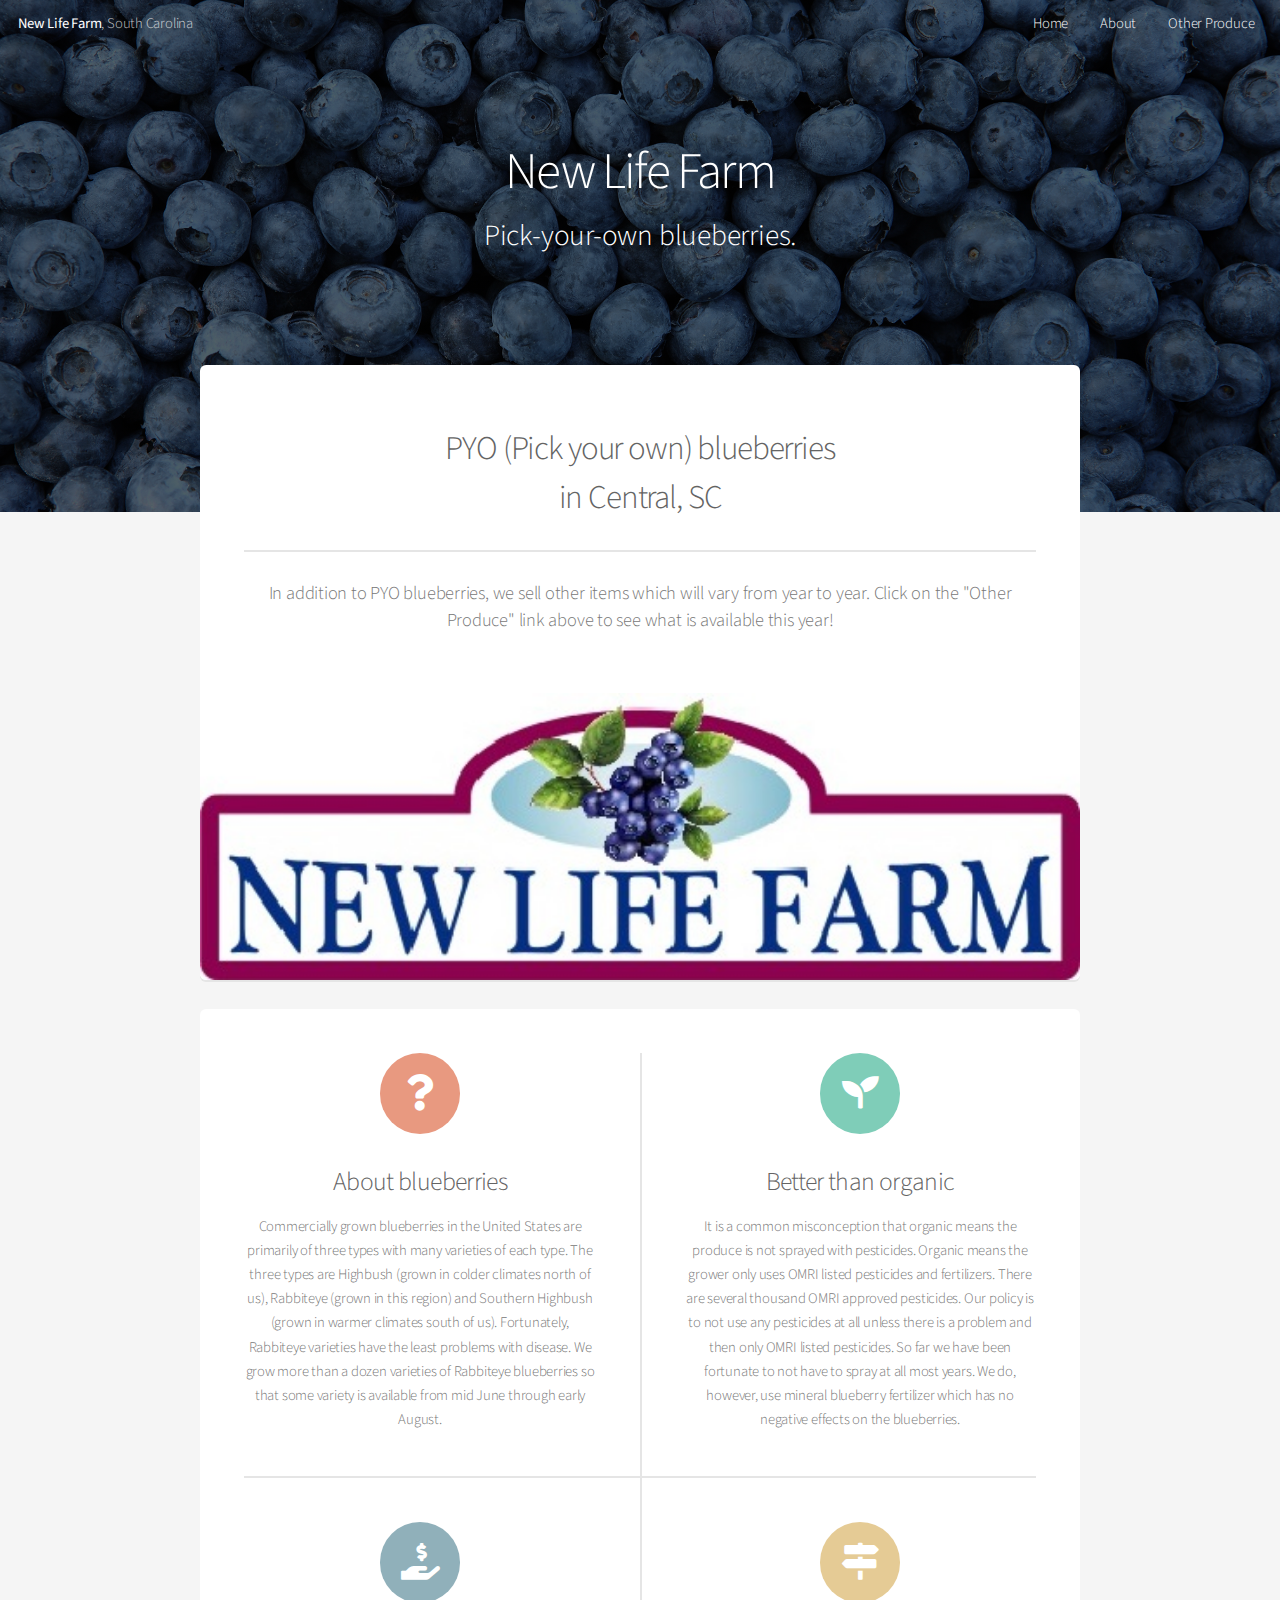
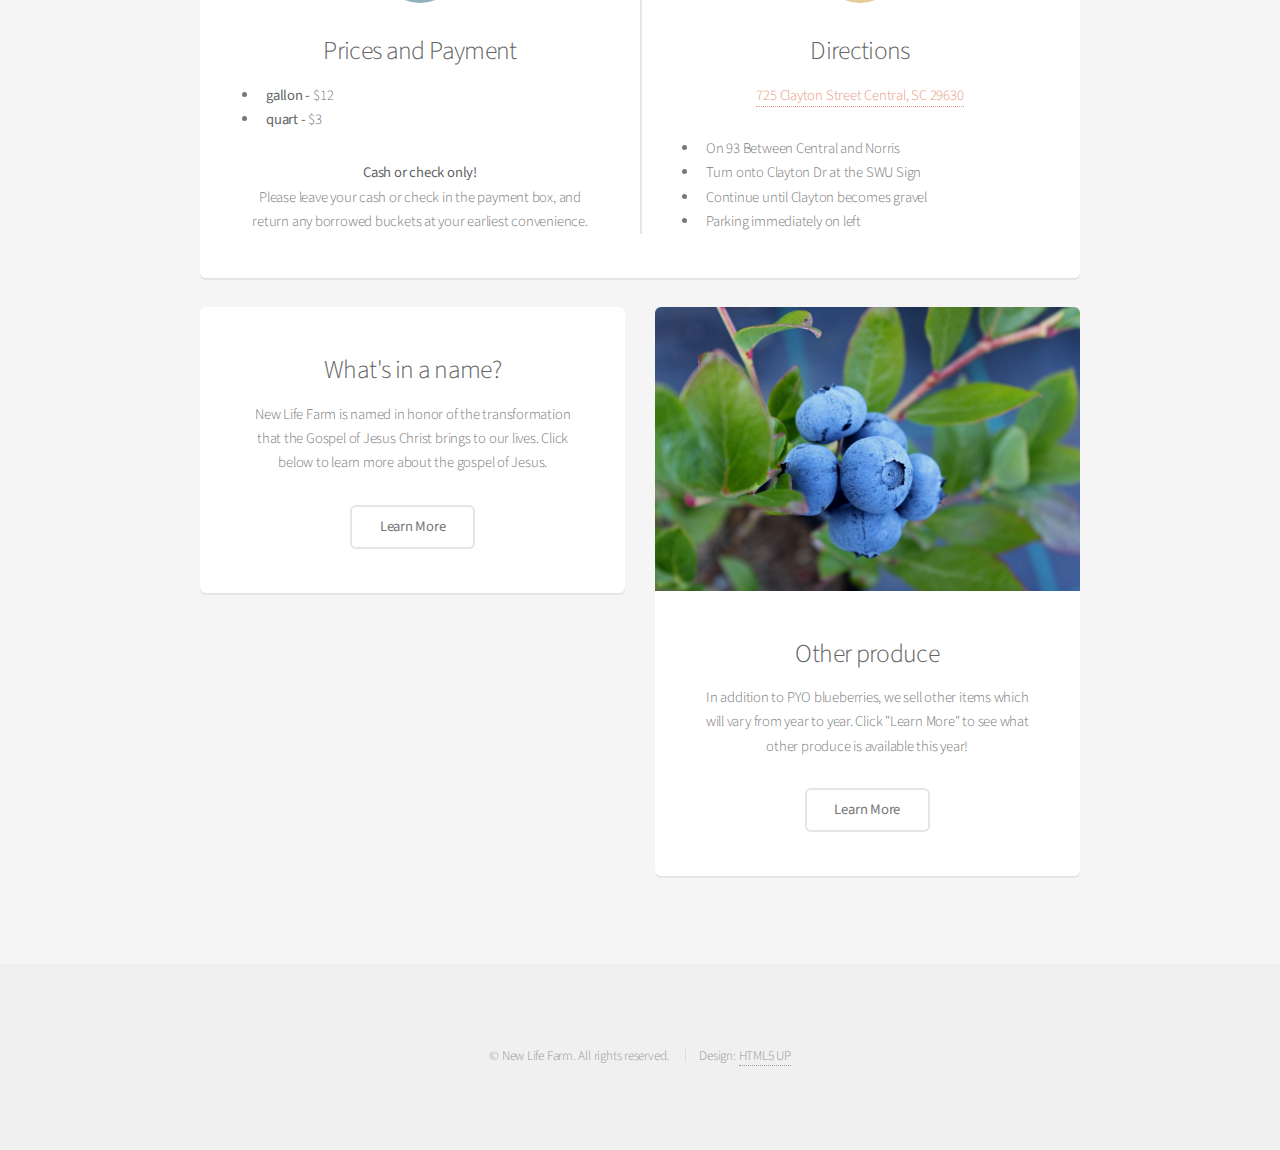
==== index.html @ 0b8b520e "added beta version" ====
<!DOCTYPE HTML>
<html>

<head>
    <title>New Life Farm SC</title>
    <meta charset="utf-8" />
    <meta name="viewport" content="width=device-width, initial-scale=1, user-scalable=no" />
    <link rel="stylesheet" href="assets/css/main.css" />
</head>

<body class="landing is-preload">
    <div id="page-wrapper">

        <!-- Header -->
        <header id="header" class="alt">
            <h1><a href="index.html">New Life Farm</a>, South Carolina</h1>
            <nav id="nav">
                <ul>
                    <li><a href="index.html">Home</a></li>
                    <li><a href="about.html">About</a></li>
                    <li><a href="other.html">Other Produce</a></li>
                </ul>
            </nav>
        </header>

        <!-- Banner -->
        <section id="banner">
            <h2>New Life Farm</h2>
            <p>Pick-your-own blueberries.</p>
        </section>

        <!-- Main -->
        <section id="main" class="container">

            <section class="box special">
                <header class="major">
                    <h2>PYO (Pick your own) blueberries
                        <br />
                        in Central, SC
                    </h2>
                    <p>In addition to PYO blueberries, we sell other items which will vary from year to year. Click on
                        the "Other Produce" link above to see what is available this year!
                    </p>
                </header>
                <span class="image featured"><img src="images/pic01.jpg" alt="" /></span>
            </section>

            <section class="box special features">
                <div class="features-row">
                    <section>
                        <span class="icon solid major fa-question accent2"></span>
                        <h3>About blueberries</h3>Commercially grown blueberries in the United States are primarily of
                        three types with many varieties of each type. The three types are
                        Highbush (grown in colder climates north of us), Rabbiteye (grown in
                        this region) and Southern Highbush (grown in warmer climates south of
                        us). Fortunately, Rabbiteye varieties have the least problems with
                        disease. We grow more than a dozen varieties of Rabbiteye blueberries
                        so that some variety is available from mid June through early August.</p>
                    </section>
                    <section>
                        <span class="icon solid major fa-seedling accent3"></span>
                        <h3>Better than organic</h3>
                        <p>It is a common misconception that organic means the produce is not sprayed with
                            pesticides. Organic means the grower only uses OMRI listed
                            pesticides and fertilizers. There are several thousand OMRI approved
                            pesticides. Our policy is to not use any pesticides at all unless
                            there is a problem and then only OMRI listed pesticides. So far we
                            have been fortunate to not have to spray at all most years. We do,
                            however, use mineral blueberry fertilizer which has no negative
                            effects on the blueberries.</p>
                    </section>
                </div>
                <div class="features-row">
                    <section>
                        <span class="icon solid major fa-hand-holding-usd accent4"></span>
                        <h3>Prices and Payment</h3>
                        <ul>
                            <li><strong> gallon - </strong> $12</li>
                            <li><strong>quart - </strong>$3</li>
                        </ul>
                        <p><strong>Cash or check only!</strong><br>Please leave your cash or check in the payment box,
                            and return any
                            borrowed buckets at your
                            earliest convenience.</p>
                    </section>
                    <section>
                        <span class="icon solid major fa-map-signs accent5"></span>
                        <h3>Directions</h3>
                        <p><a target="_blank"
                                href="https://www.google.com/maps/place/725+Clayton+St,+Central,+SC+29630/@34.7215102,-82.7650312,17z/data=!3m1!4b1!4m5!3m4!1s0x88585c91230744eb:0x45bf2dedd377a80!8m2!3d34.7215058!4d-82.7628372">725
                                Clayton Street Central, SC 29630</a></p>
                        <ul>
                            <li>On 93 Between Central and Norris</li>
                            <li>Turn onto Clayton Dr at the SWU Sign</li>
                            <li>Continue until Clayton becomes gravel</li>
                            <li>Parking immediately on left</li>
                        </ul>
                    </section>
                </div>
            </section>

            <div class="row">
                <div class="col-6 col-12-narrower">

                    <section class="box special">
                        <span class="image featured"><img src="images/pic02.jpg" alt="" /></span>
                        <h3>What's in a name?</h3>
                        <p>New Life Farm is named in honor of the transformation that the
                            Gospel of Jesus Christ brings to our lives. Click below to learn more about the gospel of
                            Jesus.</p>
                        <ul class="actions special">
                            <li><a href="about.html" class="button alt">Learn More</a></li>
                        </ul>
                    </section>

                </div>
                <div class="col-6 col-12-narrower">

                    <section class="box special">
                        <span class="image featured"><img src="images/pic03.jpg" alt="" /></span>
                        <h3>Other produce</h3>
                        <p>In addition to PYO blueberries, we sell other
                            items which will vary from year to year. Click "Learn More"
                            to see what other produce is available this year!</p>
                        <ul class="actions special">
                            <li><a href="other.html" class="button alt">Learn More</a></li>
                        </ul>
                    </section>

                </div>
            </div>

        </section>

        <!-- Footer -->
        <footer id="footer">
            <ul class="copyright">
                <li>&copy; New Life Farm. All rights reserved.</li>
                <li>Design: <a href="http://html5up.net">HTML5 UP</a></li>
            </ul>
        </footer>

    </div>

    <!-- Scripts -->
    <script src="assets/js/jquery.min.js"></script>
    <script src="assets/js/jquery.dropotron.min.js"></script>
    <script src="assets/js/jquery.scrollex.min.js"></script>
    <script src="assets/js/browser.min.js"></script>
    <script src="assets/js/breakpoints.min.js"></script>
    <script src="assets/js/util.js"></script>
    <script src="assets/js/main.js"></script>

</body>

</html>
---- assets/css/main.css ----
@import url("fontawesome-all.min.css");
@import url("https://fonts.googleapis.com/css?family=Source+Sans+Pro:300,400,300italic,400italic");

/*
	Alpha by HTML5 UP
	html5up.net | @ajlkn
	Free for personal and commercial use under the CCA 3.0 license (html5up.net/license)
*/

/* Reset */

/* Based on meyerweb.com/eric/tools/css/reset (v2.0 | 20110126 | License: public domain) */

	html, body, div, span, applet, object,
	iframe, h1, h2, h3, h4, h5, h6, p, blockquote,
	pre, a, abbr, acronym, address, big, cite,
	code, del, dfn, em, img, ins, kbd, q, s, samp,
	small, strike, strong, sub, sup, tt, var, b,
	u, i, center, dl, dt, dd, ol, ul, li, fieldset,
	form, label, legend, table, caption, tbody,
	tfoot, thead, tr, th, td, article, aside,
	canvas, details, embed, figure, figcaption,
	footer, header, hgroup, menu, nav, output, ruby,
	section, summary, time, mark, audio, video {
		margin: 0;
		padding: 0;
		border: 0;
		font-size: 100%;
		font: inherit;
		vertical-align: baseline;
	}

	article, aside, details, figcaption, figure,
	footer, header, hgroup, menu, nav, section {
		display: block;
	}

	body {
		line-height: 1;
	}

	ol, ul {
		list-style: none;
	}

	blockquote, q {
		quotes: none;
	}

		blockquote:before, blockquote:after, q:before, q:after {
			content: '';
			content: none;
		}

	table {
		border-collapse: collapse;
		border-spacing: 0;
	}

	body {
		-webkit-text-size-adjust: none;
	}

	mark {
		background-color: transparent;
		color: inherit;
	}

	input::-moz-focus-inner {
		border: 0;
		padding: 0;
	}

	input, select, textarea {
		-moz-appearance: none;
		-webkit-appearance: none;
		-ms-appearance: none;
		appearance: none;
	}

/* Basic */

	@-ms-viewport {
		width: device-width;
	}

	body {
		-ms-overflow-style: scrollbar;
	}

	@media screen and (max-width: 480px) {

		html, body {
			min-width: 320px;
		}

	}

	html {
		box-sizing: border-box;
	}

	*, *:before, *:after {
		box-sizing: inherit;
	}

	body {
		background: #f5f5f5;
	}

	body, input, select, textarea {
		color: #777;
		font-family: "Source Sans Pro", sans-serif;
		font-size: 16pt;
		font-weight: 300;
		line-height: 1.65em;
		letter-spacing: -0.015em;
	}

	a {
		-moz-transition: color 0.2s ease-in-out, border-bottom-color 0.2s ease-in-out;
		-webkit-transition: color 0.2s ease-in-out, border-bottom-color 0.2s ease-in-out;
		-ms-transition: color 0.2s ease-in-out, border-bottom-color 0.2s ease-in-out;
		transition: color 0.2s ease-in-out, border-bottom-color 0.2s ease-in-out;
		border-bottom: dotted 1px;
		color: #e89980;
		text-decoration: none;
	}

		a:hover {
			border-bottom-color: transparent;
		}

	strong, b {
		color: #646464;
		font-weight: 400;
	}

	em, i {
		font-style: italic;
	}

	p {
		margin: 0 0 2em 0;
	}

	h1, h2, h3, h4, h5, h6 {
		color: #646464;
		font-weight: 300;
		line-height: 1em;
		margin: 0 0 0.5em 0;
	}

		h1 a, h2 a, h3 a, h4 a, h5 a, h6 a {
			color: inherit;
			text-decoration: none;
		}

	h2 {
		font-size: 2.25em;
		line-height: 1.5em;
		letter-spacing: -0.035em;
	}

	h3 {
		font-size: 1.75em;
		line-height: 1.5em;
		letter-spacing: -0.025em;
	}

	h4 {
		font-size: 1.1em;
		line-height: 1.5em;
		letter-spacing: 0;
	}

	h5 {
		font-size: 0.9em;
		line-height: 1.5em;
		letter-spacing: 0;
	}

	h6 {
		font-size: 0.7em;
		line-height: 1.5em;
		letter-spacing: 0;
	}

	sub {
		font-size: 0.8em;
		position: relative;
		top: 0.5em;
	}

	sup {
		font-size: 0.8em;
		position: relative;
		top: -0.5em;
	}

	hr {
		border: 0;
		border-bottom: solid 2px #e5e5e5;
		margin: 2em 0;
	}

		hr.major {
			margin: 3em 0;
		}

	blockquote {
		border-left: solid 4px #e5e5e5;
		font-style: italic;
		margin: 0 0 2em 0;
		padding: 0.5em 0 0.5em 2em;
	}

	pre {
		-webkit-overflow-scrolling: touch;
		background: #f8f8f8;
		border-radius: 6px;
		border: solid 1px #e5e5e5;
		font-family: monospace;
		font-size: 0.9em;
		line-height: 1.75em;
		margin: 0 0 2em 0;
		overflow-x: auto;
		padding: 1em 1.5em;
	}

	code {
		background: #f8f8f8;
		border-radius: 6px;
		border: solid 1px #e5e5e5;
		font-family: monospace;
		font-size: 0.9em;
		margin: 0 0.25em;
		padding: 0.25em 0.65em;
	}

	.align-left {
		text-align: left;
	}

	.align-center {
		text-align: center;
	}

	.align-right {
		text-align: right;
	}

/* Row */

	.row {
		display: flex;
		flex-wrap: wrap;
		box-sizing: border-box;
		align-items: stretch;
	}

		.row > * {
			box-sizing: border-box;
		}

		.row.gtr-uniform > * > :last-child {
			margin-bottom: 0;
		}

		.row.aln-left {
			justify-content: flex-start;
		}

		.row.aln-center {
			justify-content: center;
		}

		.row.aln-right {
			justify-content: flex-end;
		}

		.row.aln-top {
			align-items: flex-start;
		}

		.row.aln-middle {
			align-items: center;
		}

		.row.aln-bottom {
			align-items: flex-end;
		}

		.row > .imp {
			order: -1;
		}

		.row > .col-1 {
			width: 8.33333%;
		}

		.row > .off-1 {
			margin-left: 8.33333%;
		}

		.row > .col-2 {
			width: 16.66667%;
		}

		.row > .off-2 {
			margin-left: 16.66667%;
		}

		.row > .col-3 {
			width: 25%;
		}

		.row > .off-3 {
			margin-left: 25%;
		}

		.row > .col-4 {
			width: 33.33333%;
		}

		.row > .off-4 {
			margin-left: 33.33333%;
		}

		.row > .col-5 {
			width: 41.66667%;
		}

		.row > .off-5 {
			margin-left: 41.66667%;
		}

		.row > .col-6 {
			width: 50%;
		}

		.row > .off-6 {
			margin-left: 50%;
		}

		.row > .col-7 {
			width: 58.33333%;
		}

		.row > .off-7 {
			margin-left: 58.33333%;
		}

		.row > .col-8 {
			width: 66.66667%;
		}

		.row > .off-8 {
			margin-left: 66.66667%;
		}

		.row > .col-9 {
			width: 75%;
		}

		.row > .off-9 {
			margin-left: 75%;
		}

		.row > .col-10 {
			width: 83.33333%;
		}

		.row > .off-10 {
			margin-left: 83.33333%;
		}

		.row > .col-11 {
			width: 91.66667%;
		}

		.row > .off-11 {
			margin-left: 91.66667%;
		}

		.row > .col-12 {
			width: 100%;
		}

		.row > .off-12 {
			margin-left: 100%;
		}

		.row.gtr-0 {
			margin-top: 0;
			margin-left: 0em;
		}

			.row.gtr-0 > * {
				padding: 0 0 0 0em;
			}

			.row.gtr-0.gtr-uniform {
				margin-top: 0em;
			}

				.row.gtr-0.gtr-uniform > * {
					padding-top: 0em;
				}

		.row.gtr-25 {
			margin-top: 0;
			margin-left: -0.5em;
		}

			.row.gtr-25 > * {
				padding: 0 0 0 0.5em;
			}

			.row.gtr-25.gtr-uniform {
				margin-top: -0.5em;
			}

				.row.gtr-25.gtr-uniform > * {
					padding-top: 0.5em;
				}

		.row.gtr-50 {
			margin-top: 0;
			margin-left: -1em;
		}

			.row.gtr-50 > * {
				padding: 0 0 0 1em;
			}

			.row.gtr-50.gtr-uniform {
				margin-top: -1em;
			}

				.row.gtr-50.gtr-uniform > * {
					padding-top: 1em;
				}

		.row {
			margin-top: 0;
			margin-left: -2em;
		}

			.row > * {
				padding: 0 0 0 2em;
			}

			.row.gtr-uniform {
				margin-top: -2em;
			}

				.row.gtr-uniform > * {
					padding-top: 2em;
				}

		.row.gtr-150 {
			margin-top: 0;
			margin-left: -3em;
		}

			.row.gtr-150 > * {
				padding: 0 0 0 3em;
			}

			.row.gtr-150.gtr-uniform {
				margin-top: -3em;
			}

				.row.gtr-150.gtr-uniform > * {
					padding-top: 3em;
				}

		.row.gtr-200 {
			margin-top: 0;
			margin-left: -4em;
		}

			.row.gtr-200 > * {
				padding: 0 0 0 4em;
			}

			.row.gtr-200.gtr-uniform {
				margin-top: -4em;
			}

				.row.gtr-200.gtr-uniform > * {
					padding-top: 4em;
				}

		@media screen and (max-width: 1680px) {

			.row {
				display: flex;
				flex-wrap: wrap;
				box-sizing: border-box;
				align-items: stretch;
			}

				.row > * {
					box-sizing: border-box;
				}

				.row.gtr-uniform > * > :last-child {
					margin-bottom: 0;
				}

				.row.aln-left {
					justify-content: flex-start;
				}

				.row.aln-center {
					justify-content: center;
				}

				.row.aln-right {
					justify-content: flex-end;
				}

				.row.aln-top {
					align-items: flex-start;
				}

				.row.aln-middle {
					align-items: center;
				}

				.row.aln-bottom {
					align-items: flex-end;
				}

				.row > .imp-wide {
					order: -1;
				}

				.row > .col-1-wide {
					width: 8.33333%;
				}

				.row > .off-1-wide {
					margin-left: 8.33333%;
				}

				.row > .col-2-wide {
					width: 16.66667%;
				}

				.row > .off-2-wide {
					margin-left: 16.66667%;
				}

				.row > .col-3-wide {
					width: 25%;
				}

				.row > .off-3-wide {
					margin-left: 25%;
				}

				.row > .col-4-wide {
					width: 33.33333%;
				}

				.row > .off-4-wide {
					margin-left: 33.33333%;
				}

				.row > .col-5-wide {
					width: 41.66667%;
				}

				.row > .off-5-wide {
					margin-left: 41.66667%;
				}

				.row > .col-6-wide {
					width: 50%;
				}

				.row > .off-6-wide {
					margin-left: 50%;
				}

				.row > .col-7-wide {
					width: 58.33333%;
				}

				.row > .off-7-wide {
					margin-left: 58.33333%;
				}

				.row > .col-8-wide {
					width: 66.66667%;
				}

				.row > .off-8-wide {
					margin-left: 66.66667%;
				}

				.row > .col-9-wide {
					width: 75%;
				}

				.row > .off-9-wide {
					margin-left: 75%;
				}

				.row > .col-10-wide {
					width: 83.33333%;
				}

				.row > .off-10-wide {
					margin-left: 83.33333%;
				}

				.row > .col-11-wide {
					width: 91.66667%;
				}

				.row > .off-11-wide {
					margin-left: 91.66667%;
				}

				.row > .col-12-wide {
					width: 100%;
				}

				.row > .off-12-wide {
					margin-left: 100%;
				}

				.row.gtr-0 {
					margin-top: 0;
					margin-left: 0em;
				}

					.row.gtr-0 > * {
						padding: 0 0 0 0em;
					}

					.row.gtr-0.gtr-uniform {
						margin-top: 0em;
					}

						.row.gtr-0.gtr-uniform > * {
							padding-top: 0em;
						}

				.row.gtr-25 {
					margin-top: 0;
					margin-left: -0.5em;
				}

					.row.gtr-25 > * {
						padding: 0 0 0 0.5em;
					}

					.row.gtr-25.gtr-uniform {
						margin-top: -0.5em;
					}

						.row.gtr-25.gtr-uniform > * {
							padding-top: 0.5em;
						}

				.row.gtr-50 {
					margin-top: 0;
					margin-left: -1em;
				}

					.row.gtr-50 > * {
						padding: 0 0 0 1em;
					}

					.row.gtr-50.gtr-uniform {
						margin-top: -1em;
					}

						.row.gtr-50.gtr-uniform > * {
							padding-top: 1em;
						}

				.row {
					margin-top: 0;
					margin-left: -2em;
				}

					.row > * {
						padding: 0 0 0 2em;
					}

					.row.gtr-uniform {
						margin-top: -2em;
					}

						.row.gtr-uniform > * {
							padding-top: 2em;
						}

				.row.gtr-150 {
					margin-top: 0;
					margin-left: -3em;
				}

					.row.gtr-150 > * {
						padding: 0 0 0 3em;
					}

					.row.gtr-150.gtr-uniform {
						margin-top: -3em;
					}

						.row.gtr-150.gtr-uniform > * {
							padding-top: 3em;
						}

				.row.gtr-200 {
					margin-top: 0;
					margin-left: -4em;
				}

					.row.gtr-200 > * {
						padding: 0 0 0 4em;
					}

					.row.gtr-200.gtr-uniform {
						margin-top: -4em;
					}

						.row.gtr-200.gtr-uniform > * {
							padding-top: 4em;
						}

		}

		@media screen and (max-width: 1280px) {

			.row {
				display: flex;
				flex-wrap: wrap;
				box-sizing: border-box;
				align-items: stretch;
			}

				.row > * {
					box-sizing: border-box;
				}

				.row.gtr-uniform > * > :last-child {
					margin-bottom: 0;
				}

				.row.aln-left {
					justify-content: flex-start;
				}

				.row.aln-center {
					justify-content: center;
				}

				.row.aln-right {
					justify-content: flex-end;
				}

				.row.aln-top {
					align-items: flex-start;
				}

				.row.aln-middle {
					align-items: center;
				}

				.row.aln-bottom {
					align-items: flex-end;
				}

				.row > .imp-normal {
					order: -1;
				}

				.row > .col-1-normal {
					width: 8.33333%;
				}

				.row > .off-1-normal {
					margin-left: 8.33333%;
				}

				.row > .col-2-normal {
					width: 16.66667%;
				}

				.row > .off-2-normal {
					margin-left: 16.66667%;
				}

				.row > .col-3-normal {
					width: 25%;
				}

				.row > .off-3-normal {
					margin-left: 25%;
				}

				.row > .col-4-normal {
					width: 33.33333%;
				}

				.row > .off-4-normal {
					margin-left: 33.33333%;
				}

				.row > .col-5-normal {
					width: 41.66667%;
				}

				.row > .off-5-normal {
					margin-left: 41.66667%;
				}

				.row > .col-6-normal {
					width: 50%;
				}

				.row > .off-6-normal {
					margin-left: 50%;
				}

				.row > .col-7-normal {
					width: 58.33333%;
				}

				.row > .off-7-normal {
					margin-left: 58.33333%;
				}

				.row > .col-8-normal {
					width: 66.66667%;
				}

				.row > .off-8-normal {
					margin-left: 66.66667%;
				}

				.row > .col-9-normal {
					width: 75%;
				}

				.row > .off-9-normal {
					margin-left: 75%;
				}

				.row > .col-10-normal {
					width: 83.33333%;
				}

				.row > .off-10-normal {
					margin-left: 83.33333%;
				}

				.row > .col-11-normal {
					width: 91.66667%;
				}

				.row > .off-11-normal {
					margin-left: 91.66667%;
				}

				.row > .col-12-normal {
					width: 100%;
				}

				.row > .off-12-normal {
					margin-left: 100%;
				}

				.row.gtr-0 {
					margin-top: 0;
					margin-left: 0em;
				}

					.row.gtr-0 > * {
						padding: 0 0 0 0em;
					}

					.row.gtr-0.gtr-uniform {
						margin-top: 0em;
					}

						.row.gtr-0.gtr-uniform > * {
							padding-top: 0em;
						}

				.row.gtr-25 {
					margin-top: 0;
					margin-left: -0.5em;
				}

					.row.gtr-25 > * {
						padding: 0 0 0 0.5em;
					}

					.row.gtr-25.gtr-uniform {
						margin-top: -0.5em;
					}

						.row.gtr-25.gtr-uniform > * {
							padding-top: 0.5em;
						}

				.row.gtr-50 {
					margin-top: 0;
					margin-left: -1em;
				}

					.row.gtr-50 > * {
						padding: 0 0 0 1em;
					}

					.row.gtr-50.gtr-uniform {
						margin-top: -1em;
					}

						.row.gtr-50.gtr-uniform > * {
							padding-top: 1em;
						}

				.row {
					margin-top: 0;
					margin-left: -2em;
				}

					.row > * {
						padding: 0 0 0 2em;
					}

					.row.gtr-uniform {
						margin-top: -2em;
					}

						.row.gtr-uniform > * {
							padding-top: 2em;
						}

				.row.gtr-150 {
					margin-top: 0;
					margin-left: -3em;
				}

					.row.gtr-150 > * {
						padding: 0 0 0 3em;
					}

					.row.gtr-150.gtr-uniform {
						margin-top: -3em;
					}

						.row.gtr-150.gtr-uniform > * {
							padding-top: 3em;
						}

				.row.gtr-200 {
					margin-top: 0;
					margin-left: -4em;
				}

					.row.gtr-200 > * {
						padding: 0 0 0 4em;
					}

					.row.gtr-200.gtr-uniform {
						margin-top: -4em;
					}

						.row.gtr-200.gtr-uniform > * {
							padding-top: 4em;
						}

		}

		@media screen and (max-width: 980px) {

			.row {
				display: flex;
				flex-wrap: wrap;
				box-sizing: border-box;
				align-items: stretch;
			}

				.row > * {
					box-sizing: border-box;
				}

				.row.gtr-uniform > * > :last-child {
					margin-bottom: 0;
				}

				.row.aln-left {
					justify-content: flex-start;
				}

				.row.aln-center {
					justify-content: center;
				}

				.row.aln-right {
					justify-content: flex-end;
				}

				.row.aln-top {
					align-items: flex-start;
				}

				.row.aln-middle {
					align-items: center;
				}

				.row.aln-bottom {
					align-items: flex-end;
				}

				.row > .imp-narrow {
					order: -1;
				}

				.row > .col-1-narrow {
					width: 8.33333%;
				}

				.row > .off-1-narrow {
					margin-left: 8.33333%;
				}

				.row > .col-2-narrow {
					width: 16.66667%;
				}

				.row > .off-2-narrow {
					margin-left: 16.66667%;
				}

				.row > .col-3-narrow {
					width: 25%;
				}

				.row > .off-3-narrow {
					margin-left: 25%;
				}

				.row > .col-4-narrow {
					width: 33.33333%;
				}

				.row > .off-4-narrow {
					margin-left: 33.33333%;
				}

				.row > .col-5-narrow {
					width: 41.66667%;
				}

				.row > .off-5-narrow {
					margin-left: 41.66667%;
				}

				.row > .col-6-narrow {
					width: 50%;
				}

				.row > .off-6-narrow {
					margin-left: 50%;
				}

				.row > .col-7-narrow {
					width: 58.33333%;
				}

				.row > .off-7-narrow {
					margin-left: 58.33333%;
				}

				.row > .col-8-narrow {
					width: 66.66667%;
				}

				.row > .off-8-narrow {
					margin-left: 66.66667%;
				}

				.row > .col-9-narrow {
					width: 75%;
				}

				.row > .off-9-narrow {
					margin-left: 75%;
				}

				.row > .col-10-narrow {
					width: 83.33333%;
				}

				.row > .off-10-narrow {
					margin-left: 83.33333%;
				}

				.row > .col-11-narrow {
					width: 91.66667%;
				}

				.row > .off-11-narrow {
					margin-left: 91.66667%;
				}

				.row > .col-12-narrow {
					width: 100%;
				}

				.row > .off-12-narrow {
					margin-left: 100%;
				}

				.row.gtr-0 {
					margin-top: 0;
					margin-left: 0em;
				}

					.row.gtr-0 > * {
						padding: 0 0 0 0em;
					}

					.row.gtr-0.gtr-uniform {
						margin-top: 0em;
					}

						.row.gtr-0.gtr-uniform > * {
							padding-top: 0em;
						}

				.row.gtr-25 {
					margin-top: 0;
					margin-left: -0.5em;
				}

					.row.gtr-25 > * {
						padding: 0 0 0 0.5em;
					}

					.row.gtr-25.gtr-uniform {
						margin-top: -0.5em;
					}

						.row.gtr-25.gtr-uniform > * {
							padding-top: 0.5em;
						}

				.row.gtr-50 {
					margin-top: 0;
					margin-left: -1em;
				}

					.row.gtr-50 > * {
						padding: 0 0 0 1em;
					}

					.row.gtr-50.gtr-uniform {
						margin-top: -1em;
					}

						.row.gtr-50.gtr-uniform > * {
							padding-top: 1em;
						}

				.row {
					margin-top: 0;
					margin-left: -2em;
				}

					.row > * {
						padding: 0 0 0 2em;
					}

					.row.gtr-uniform {
						margin-top: -2em;
					}

						.row.gtr-uniform > * {
							padding-top: 2em;
						}

				.row.gtr-150 {
					margin-top: 0;
					margin-left: -3em;
				}

					.row.gtr-150 > * {
						padding: 0 0 0 3em;
					}

					.row.gtr-150.gtr-uniform {
						margin-top: -3em;
					}

						.row.gtr-150.gtr-uniform > * {
							padding-top: 3em;
						}

				.row.gtr-200 {
					margin-top: 0;
					margin-left: -4em;
				}

					.row.gtr-200 > * {
						padding: 0 0 0 4em;
					}

					.row.gtr-200.gtr-uniform {
						margin-top: -4em;
					}

						.row.gtr-200.gtr-uniform > * {
							padding-top: 4em;
						}

		}

		@media screen and (max-width: 840px) {

			.row {
				display: flex;
				flex-wrap: wrap;
				box-sizing: border-box;
				align-items: stretch;
			}

				.row > * {
					box-sizing: border-box;
				}

				.row.gtr-uniform > * > :last-child {
					margin-bottom: 0;
				}

				.row.aln-left {
					justify-content: flex-start;
				}

				.row.aln-center {
					justify-content: center;
				}

				.row.aln-right {
					justify-content: flex-end;
				}

				.row.aln-top {
					align-items: flex-start;
				}

				.row.aln-middle {
					align-items: center;
				}

				.row.aln-bottom {
					align-items: flex-end;
				}

				.row > .imp-narrower {
					order: -1;
				}

				.row > .col-1-narrower {
					width: 8.33333%;
				}

				.row > .off-1-narrower {
					margin-left: 8.33333%;
				}

				.row > .col-2-narrower {
					width: 16.66667%;
				}

				.row > .off-2-narrower {
					margin-left: 16.66667%;
				}

				.row > .col-3-narrower {
					width: 25%;
				}

				.row > .off-3-narrower {
					margin-left: 25%;
				}

				.row > .col-4-narrower {
					width: 33.33333%;
				}

				.row > .off-4-narrower {
					margin-left: 33.33333%;
				}

				.row > .col-5-narrower {
					width: 41.66667%;
				}

				.row > .off-5-narrower {
					margin-left: 41.66667%;
				}

				.row > .col-6-narrower {
					width: 50%;
				}

				.row > .off-6-narrower {
					margin-left: 50%;
				}

				.row > .col-7-narrower {
					width: 58.33333%;
				}

				.row > .off-7-narrower {
					margin-left: 58.33333%;
				}

				.row > .col-8-narrower {
					width: 66.66667%;
				}

				.row > .off-8-narrower {
					margin-left: 66.66667%;
				}

				.row > .col-9-narrower {
					width: 75%;
				}

				.row > .off-9-narrower {
					margin-left: 75%;
				}

				.row > .col-10-narrower {
					width: 83.33333%;
				}

				.row > .off-10-narrower {
					margin-left: 83.33333%;
				}

				.row > .col-11-narrower {
					width: 91.66667%;
				}

				.row > .off-11-narrower {
					margin-left: 91.66667%;
				}

				.row > .col-12-narrower {
					width: 100%;
				}

				.row > .off-12-narrower {
					margin-left: 100%;
				}

				.row.gtr-0 {
					margin-top: 0;
					margin-left: 0em;
				}

					.row.gtr-0 > * {
						padding: 0 0 0 0em;
					}

					.row.gtr-0.gtr-uniform {
						margin-top: 0em;
					}

						.row.gtr-0.gtr-uniform > * {
							padding-top: 0em;
						}

				.row.gtr-25 {
					margin-top: 0;
					margin-left: -0.5em;
				}

					.row.gtr-25 > * {
						padding: 0 0 0 0.5em;
					}

					.row.gtr-25.gtr-uniform {
						margin-top: -0.5em;
					}

						.row.gtr-25.gtr-uniform > * {
							padding-top: 0.5em;
						}

				.row.gtr-50 {
					margin-top: 0;
					margin-left: -1em;
				}

					.row.gtr-50 > * {
						padding: 0 0 0 1em;
					}

					.row.gtr-50.gtr-uniform {
						margin-top: -1em;
					}

						.row.gtr-50.gtr-uniform > * {
							padding-top: 1em;
						}

				.row {
					margin-top: 0;
					margin-left: -2em;
				}

					.row > * {
						padding: 0 0 0 2em;
					}

					.row.gtr-uniform {
						margin-top: -2em;
					}

						.row.gtr-uniform > * {
							padding-top: 2em;
						}

				.row.gtr-150 {
					margin-top: 0;
					margin-left: -3em;
				}

					.row.gtr-150 > * {
						padding: 0 0 0 3em;
					}

					.row.gtr-150.gtr-uniform {
						margin-top: -3em;
					}

						.row.gtr-150.gtr-uniform > * {
							padding-top: 3em;
						}

				.row.gtr-200 {
					margin-top: 0;
					margin-left: -4em;
				}

					.row.gtr-200 > * {
						padding: 0 0 0 4em;
					}

					.row.gtr-200.gtr-uniform {
						margin-top: -4em;
					}

						.row.gtr-200.gtr-uniform > * {
							padding-top: 4em;
						}

		}

		@media screen and (max-width: 736px) {

			.row {
				display: flex;
				flex-wrap: wrap;
				box-sizing: border-box;
				align-items: stretch;
			}

				.row > * {
					box-sizing: border-box;
				}

				.row.gtr-uniform > * > :last-child {
					margin-bottom: 0;
				}

				.row.aln-left {
					justify-content: flex-start;
				}

				.row.aln-center {
					justify-content: center;
				}

				.row.aln-right {
					justify-content: flex-end;
				}

				.row.aln-top {
					align-items: flex-start;
				}

				.row.aln-middle {
					align-items: center;
				}

				.row.aln-bottom {
					align-items: flex-end;
				}

				.row > .imp-mobile {
					order: -1;
				}

				.row > .col-1-mobile {
					width: 8.33333%;
				}

				.row > .off-1-mobile {
					margin-left: 8.33333%;
				}

				.row > .col-2-mobile {
					width: 16.66667%;
				}

				.row > .off-2-mobile {
					margin-left: 16.66667%;
				}

				.row > .col-3-mobile {
					width: 25%;
				}

				.row > .off-3-mobile {
					margin-left: 25%;
				}

				.row > .col-4-mobile {
					width: 33.33333%;
				}

				.row > .off-4-mobile {
					margin-left: 33.33333%;
				}

				.row > .col-5-mobile {
					width: 41.66667%;
				}

				.row > .off-5-mobile {
					margin-left: 41.66667%;
				}

				.row > .col-6-mobile {
					width: 50%;
				}

				.row > .off-6-mobile {
					margin-left: 50%;
				}

				.row > .col-7-mobile {
					width: 58.33333%;
				}

				.row > .off-7-mobile {
					margin-left: 58.33333%;
				}

				.row > .col-8-mobile {
					width: 66.66667%;
				}

				.row > .off-8-mobile {
					margin-left: 66.66667%;
				}

				.row > .col-9-mobile {
					width: 75%;
				}

				.row > .off-9-mobile {
					margin-left: 75%;
				}

				.row > .col-10-mobile {
					width: 83.33333%;
				}

				.row > .off-10-mobile {
					margin-left: 83.33333%;
				}

				.row > .col-11-mobile {
					width: 91.66667%;
				}

				.row > .off-11-mobile {
					margin-left: 91.66667%;
				}

				.row > .col-12-mobile {
					width: 100%;
				}

				.row > .off-12-mobile {
					margin-left: 100%;
				}

				.row.gtr-0 {
					margin-top: 0;
					margin-left: 0em;
				}

					.row.gtr-0 > * {
						padding: 0 0 0 0em;
					}

					.row.gtr-0.gtr-uniform {
						margin-top: 0em;
					}

						.row.gtr-0.gtr-uniform > * {
							padding-top: 0em;
						}

				.row.gtr-25 {
					margin-top: 0;
					margin-left: -0.5em;
				}

					.row.gtr-25 > * {
						padding: 0 0 0 0.5em;
					}

					.row.gtr-25.gtr-uniform {
						margin-top: -0.5em;
					}

						.row.gtr-25.gtr-uniform > * {
							padding-top: 0.5em;
						}

				.row.gtr-50 {
					margin-top: 0;
					margin-left: -1em;
				}

					.row.gtr-50 > * {
						padding: 0 0 0 1em;
					}

					.row.gtr-50.gtr-uniform {
						margin-top: -1em;
					}

						.row.gtr-50.gtr-uniform > * {
							padding-top: 1em;
						}

				.row {
					margin-top: 0;
					margin-left: -2em;
				}

					.row > * {
						padding: 0 0 0 2em;
					}

					.row.gtr-uniform {
						margin-top: -2em;
					}

						.row.gtr-uniform > * {
							padding-top: 2em;
						}

				.row.gtr-150 {
					margin-top: 0;
					margin-left: -3em;
				}

					.row.gtr-150 > * {
						padding: 0 0 0 3em;
					}

					.row.gtr-150.gtr-uniform {
						margin-top: -3em;
					}

						.row.gtr-150.gtr-uniform > * {
							padding-top: 3em;
						}

				.row.gtr-200 {
					margin-top: 0;
					margin-left: -4em;
				}

					.row.gtr-200 > * {
						padding: 0 0 0 4em;
					}

					.row.gtr-200.gtr-uniform {
						margin-top: -4em;
					}

						.row.gtr-200.gtr-uniform > * {
							padding-top: 4em;
						}

		}

		@media screen and (max-width: 480px) {

			.row {
				display: flex;
				flex-wrap: wrap;
				box-sizing: border-box;
				align-items: stretch;
			}

				.row > * {
					box-sizing: border-box;
				}

				.row.gtr-uniform > * > :last-child {
					margin-bottom: 0;
				}

				.row.aln-left {
					justify-content: flex-start;
				}

				.row.aln-center {
					justify-content: center;
				}

				.row.aln-right {
					justify-content: flex-end;
				}

				.row.aln-top {
					align-items: flex-start;
				}

				.row.aln-middle {
					align-items: center;
				}

				.row.aln-bottom {
					align-items: flex-end;
				}

				.row > .imp-mobilep {
					order: -1;
				}

				.row > .col-1-mobilep {
					width: 8.33333%;
				}

				.row > .off-1-mobilep {
					margin-left: 8.33333%;
				}

				.row > .col-2-mobilep {
					width: 16.66667%;
				}

				.row > .off-2-mobilep {
					margin-left: 16.66667%;
				}

				.row > .col-3-mobilep {
					width: 25%;
				}

				.row > .off-3-mobilep {
					margin-left: 25%;
				}

				.row > .col-4-mobilep {
					width: 33.33333%;
				}

				.row > .off-4-mobilep {
					margin-left: 33.33333%;
				}

				.row > .col-5-mobilep {
					width: 41.66667%;
				}

				.row > .off-5-mobilep {
					margin-left: 41.66667%;
				}

				.row > .col-6-mobilep {
					width: 50%;
				}

				.row > .off-6-mobilep {
					margin-left: 50%;
				}

				.row > .col-7-mobilep {
					width: 58.33333%;
				}

				.row > .off-7-mobilep {
					margin-left: 58.33333%;
				}

				.row > .col-8-mobilep {
					width: 66.66667%;
				}

				.row > .off-8-mobilep {
					margin-left: 66.66667%;
				}

				.row > .col-9-mobilep {
					width: 75%;
				}

				.row > .off-9-mobilep {
					margin-left: 75%;
				}

				.row > .col-10-mobilep {
					width: 83.33333%;
				}

				.row > .off-10-mobilep {
					margin-left: 83.33333%;
				}

				.row > .col-11-mobilep {
					width: 91.66667%;
				}

				.row > .off-11-mobilep {
					margin-left: 91.66667%;
				}

				.row > .col-12-mobilep {
					width: 100%;
				}

				.row > .off-12-mobilep {
					margin-left: 100%;
				}

				.row.gtr-0 {
					margin-top: 0;
					margin-left: 0em;
				}

					.row.gtr-0 > * {
						padding: 0 0 0 0em;
					}

					.row.gtr-0.gtr-uniform {
						margin-top: 0em;
					}

						.row.gtr-0.gtr-uniform > * {
							padding-top: 0em;
						}

				.row.gtr-25 {
					margin-top: 0;
					margin-left: -0.5em;
				}

					.row.gtr-25 > * {
						padding: 0 0 0 0.5em;
					}

					.row.gtr-25.gtr-uniform {
						margin-top: -0.5em;
					}

						.row.gtr-25.gtr-uniform > * {
							padding-top: 0.5em;
						}

				.row.gtr-50 {
					margin-top: 0;
					margin-left: -1em;
				}

					.row.gtr-50 > * {
						padding: 0 0 0 1em;
					}

					.row.gtr-50.gtr-uniform {
						margin-top: -1em;
					}

						.row.gtr-50.gtr-uniform > * {
							padding-top: 1em;
						}

				.row {
					margin-top: 0;
					margin-left: -2em;
				}

					.row > * {
						padding: 0 0 0 2em;
					}

					.row.gtr-uniform {
						margin-top: -2em;
					}

						.row.gtr-uniform > * {
							padding-top: 2em;
						}

				.row.gtr-150 {
					margin-top: 0;
					margin-left: -3em;
				}

					.row.gtr-150 > * {
						padding: 0 0 0 3em;
					}

					.row.gtr-150.gtr-uniform {
						margin-top: -3em;
					}

						.row.gtr-150.gtr-uniform > * {
							padding-top: 3em;
						}

				.row.gtr-200 {
					margin-top: 0;
					margin-left: -4em;
				}

					.row.gtr-200 > * {
						padding: 0 0 0 4em;
					}

					.row.gtr-200.gtr-uniform {
						margin-top: -4em;
					}

						.row.gtr-200.gtr-uniform > * {
							padding-top: 4em;
						}

		}

/* Container */

	.container {
		margin: 0 auto;
		max-width: calc(100% - 5em);
		width: 60em;
	}

		.container.xsmall {
			width: 15em;
		}

		.container.small {
			width: 30em;
		}

		.container.medium {
			width: 45em;
		}

		.container.large {
			width: 75em;
		}

		.container.xlarge {
			width: 90em;
		}

		.container.max {
			width: 100%;
		}

		@media screen and (max-width: 840px) {

			.container {
				width: 100% !important;
			}

		}

		@media screen and (max-width: 736px) {

			.container {
				max-width: 100%;
			}

		}

/* Section/Article */

	section.special, article.special {
		text-align: center;
	}

	header p {
		color: #999;
		position: relative;
		margin: 0 0 1.5em 0;
		font-style: italic;
	}

	header h2 + p {
		font-size: 1.25em;
		margin-top: -1em;
		line-height: 1.5em;
	}

	header h3 + p {
		font-size: 1.1em;
		margin-top: -0.85em;
		line-height: 1.5em;
	}

	header h4 + p,
	header h5 + p,
	header h6 + p {
		font-size: 0.8em;
		margin-top: -0.5em;
		line-height: 1.5em;
	}

	header.major {
		padding: 1em 0;
		text-align: center;
	}

		header.major h2 {
			margin: 0;
		}

		header.major p {
			display: inline-block;
			border-top: solid 2px #e5e5e5;
			color: #777;
			margin: 1.5em 0 0 0;
			padding: 1.5em 0 0 0;
			font-style: normal;
		}

/* Form */

	form {
		margin: 0 0 2em 0;
	}

	label {
		color: #646464;
		display: block;
		font-size: 0.9em;
		font-weight: 300;
		margin: 0 0 1em 0;
	}

	input[type="text"],
	input[type="password"],
	input[type="email"],
	select,
	textarea {
		-moz-appearance: none;
		-webkit-appearance: none;
		-ms-appearance: none;
		appearance: none;
		background-color: #f8f8f8;
		border-radius: 6px;
		border: solid 1px #e5e5e5;
		color: inherit;
		display: block;
		outline: 0;
		padding: 0 1em;
		text-decoration: none;
		width: 100%;
	}

		input[type="text"]:invalid,
		input[type="password"]:invalid,
		input[type="email"]:invalid,
		select:invalid,
		textarea:invalid {
			box-shadow: none;
		}

		input[type="text"]:focus,
		input[type="password"]:focus,
		input[type="email"]:focus,
		select:focus,
		textarea:focus {
			border-color: #e89980;
			box-shadow: 0 0 0 2px #e89980;
		}

	select {
		background-image: url("data:image/svg+xml;charset=utf8,%3Csvg xmlns='http://www.w3.org/2000/svg' width='40' height='40' preserveAspectRatio='none' viewBox='0 0 40 40'%3E%3Cpath d='M9.4,12.3l10.4,10.4l10.4-10.4c0.2-0.2,0.5-0.4,0.9-0.4c0.3,0,0.6,0.1,0.9,0.4l3.3,3.3c0.2,0.2,0.4,0.5,0.4,0.9 c0,0.4-0.1,0.6-0.4,0.9L20.7,31.9c-0.2,0.2-0.5,0.4-0.9,0.4c-0.3,0-0.6-0.1-0.9-0.4L4.3,17.3c-0.2-0.2-0.4-0.5-0.4-0.9 c0-0.4,0.1-0.6,0.4-0.9l3.3-3.3c0.2-0.2,0.5-0.4,0.9-0.4S9.1,12.1,9.4,12.3z' fill='%23e5e5e5' /%3E%3C/svg%3E");
		background-size: 1.25em;
		background-repeat: no-repeat;
		background-position: calc(100% - 1em) center;
		height: 3em;
		padding-right: 3em;
		text-overflow: ellipsis;
	}

		select option {
			color: #777;
			background-color: #f5f5f5;
		}

		select:focus::-ms-value {
			background-color: transparent;
		}

		select::-ms-expand {
			display: none;
		}

	input[type="text"],
	input[type="password"],
	input[type="email"],
	select {
		height: 3em;
	}

	textarea {
		padding: 0.75em 1em;
	}

	input[type="checkbox"],
	input[type="radio"] {
		-moz-appearance: none;
		-webkit-appearance: none;
		-ms-appearance: none;
		appearance: none;
		display: block;
		float: left;
		margin-right: -2em;
		opacity: 0;
		width: 1em;
		z-index: -1;
	}

		input[type="checkbox"] + label,
		input[type="radio"] + label {
			text-decoration: none;
			color: #777;
			cursor: pointer;
			display: inline-block;
			font-size: 1em;
			font-weight: 300;
			padding-left: 2.55em;
			padding-right: 0.75em;
			position: relative;
		}

			input[type="checkbox"] + label:before,
			input[type="radio"] + label:before {
				-moz-osx-font-smoothing: grayscale;
				-webkit-font-smoothing: antialiased;
				display: inline-block;
				font-style: normal;
				font-variant: normal;
				text-rendering: auto;
				line-height: 1;
				text-transform: none !important;
				font-family: 'Font Awesome 5 Free';
				font-weight: 900;
			}

			input[type="checkbox"] + label:before,
			input[type="radio"] + label:before {
				background: #f8f8f8;
				border-radius: 6px;
				border: solid 1px #e5e5e5;
				content: '';
				display: inline-block;
				font-size: 0.8em;
				height: 2.25em;
				left: 0;
				line-height: 2.25em;
				position: absolute;
				text-align: center;
				top: 0;
				width: 2.25em;
			}

		input[type="checkbox"]:checked + label:before,
		input[type="radio"]:checked + label:before {
			background: #666;
			border-color: #666;
			color: #ffffff;
			content: '\f00c';
		}

		input[type="checkbox"]:focus + label:before,
		input[type="radio"]:focus + label:before {
			border-color: #e89980;
			box-shadow: 0 0 0 1px #e89980;
		}

	input[type="checkbox"] + label:before {
		border-radius: 6px;
	}

	input[type="radio"] + label:before {
		border-radius: 100%;
	}

	::-webkit-input-placeholder {
		color: #999 !important;
		opacity: 1.0;
	}

	:-moz-placeholder {
		color: #999 !important;
		opacity: 1.0;
	}

	::-moz-placeholder {
		color: #999 !important;
		opacity: 1.0;
	}

	:-ms-input-placeholder {
		color: #999 !important;
		opacity: 1.0;
	}

/* Box */

	.box {
		background: #fff;
		border-radius: 6px;
		box-shadow: 0 2px 0 0 #e5e5e5;
		margin: 0 0 2em 0;
		padding: 3em;
	}

		.box > :last-child {
			margin-bottom: 0;
		}

		.box.alt {
			background: none !important;
			border-radius: 0 !important;
			box-shadow: none !important;
			margin: 0 0 2em 0;
			padding: 0 !important;
		}

		.box.features .features-row {
			border-top: solid 2px #e5e5e5;
			position: relative;
		}

		.box.features .features-row ul {
			text-align: left;
		}

			.box.features .features-row:after {
				clear: both;
				content: '';
				display: block;
			}

			.box.features .features-row section {
				float: left;
				padding: 3em;
				width: 50%;
			}

				.box.features .features-row section :last-child {
					margin-bottom: 0;
				}

				.box.features .features-row section:nth-child(2n) {
					padding-right: 0;
				}

					.box.features .features-row section:nth-child(2n):before {
						background: #e5e5e5;
						content: '';
						display: block;
						height: 100%;
						margin-left: -3em;
						position: absolute;
						top: 0;
						width: 2px;
					}

				.box.features .features-row section:nth-child(2n-1) {
					padding-left: 0;
				}

			.box.features .features-row:first-child {
				border-top: 0;
			}

				.box.features .features-row:first-child section {
					padding-top: 0;
				}

			.box.features .features-row:last-child {
				padding-bottom: 0;
			}

				.box.features .features-row:last-child section {
					padding-bottom: 0;
				}

		.box.special {
			text-align: center;
		}

		.box .image.featured {
			border-radius: 0;
			display: block;
			margin: 3em 0 3em -3em;
			position: relative;
			width: calc(100% + 6em);
		}

			.box .image.featured img {
				border-radius: 0;
				display: block;
				width: 100%;
			}

			.box .image.featured:first-child {
				border-radius: 6px 6px 0 0;
				margin-bottom: 3em;
				margin-top: -3em;
			}

				.box .image.featured:first-child img {
					border-radius: 6px 6px 0 0;
				}

			.box .image.featured:last-child {
				border-radius: 0 0 6px 6px;
				margin-bottom: -3em;
				margin-top: 3em;
			}

				.box .image.featured:last-child img {
					border-radius: 0 0 6px 6px;
				}

/* Icon */

	.icon {
		text-decoration: none;
		border-bottom: none;
		position: relative;
	}

		.icon:before {
			-moz-osx-font-smoothing: grayscale;
			-webkit-font-smoothing: antialiased;
			display: inline-block;
			font-style: normal;
			font-variant: normal;
			text-rendering: auto;
			line-height: 1;
			text-transform: none !important;
			font-family: 'Font Awesome 5 Free';
			font-weight: 400;
		}

		.icon > .label {
			display: none;
		}

		.icon:before {
			line-height: inherit;
		}

		.icon.solid:before {
			font-weight: 900;
		}

		.icon.brands:before {
			font-family: 'Font Awesome 5 Brands';
		}

		.icon.major {
			background: #666;
			border-radius: 100%;
			color: #ffffff;
			cursor: default;
			display: inline-block;
			height: 5.5em;
			line-height: 5.5em;
			margin: 0 0 2em 0;
			width: 5.5em;
		}

			.icon.major:before {
				font-size: 2.5em;
			}

			.icon.major.accent1 {
				background: #666;
				color: #ffffff;
			}

			.icon.major.accent2 {
				background: #e89980;
				color: #ffffff;
			}

			.icon.major.accent3 {
				background: #7fcdb8;
				color: #ffffff;
			}

			.icon.major.accent4 {
				background: #90b0ba;
				color: #ffffff;
			}

			.icon.major.accent5 {
				background: #e5cb95;
				color: #ffffff;
			}

/* Image */

	.image {
		border-radius: 6px;
		border: 0;
		display: inline-block;
		position: relative;
	}

		.image img {
			border-radius: 6px;
			display: block;
		}

		.image.left {
			float: left;
			padding: 0 1.5em 1em 0;
			top: 0.25em;
		}

		.image.right {
			float: right;
			padding: 0 0 1em 1.5em;
			top: 0.25em;
		}

		.image.fit {
			display: block;
			margin: 0 0 2em 0;
			width: 100%;
		}

			.image.fit img {
				display: block;
				width: 100%;
			}

/* List */

	ol {
		list-style: decimal;
		margin: 0 0 2em 0;
		padding-left: 1.25em;
	}

		ol li {
			padding-left: 0.25em;
		}

	ul {
		list-style: disc;
		margin: 0 0 2em 0;
		padding-left: 1em;
	}

		ul li {
			padding-left: 0.5em;
		}

		ul.alt {
			list-style: none;
			padding-left: 0;
		}

			ul.alt li {
				border-top: solid 1px #e5e5e5;
				padding: 0.5em 0;
			}

				ul.alt li:first-child {
					border-top: 0;
					padding-top: 0;
				}

		ul.icons {
			cursor: default;
			list-style: none;
			padding-left: 0;
		}

			ul.icons li {
				display: inline-block;
				padding: 0 1.25em 0 0;
			}

				ul.icons li:last-child {
					padding-right: 0;
				}

				ul.icons li .icon {
					color: inherit;
				}

					ul.icons li .icon:before {
						font-size: 1.75em;
					}

	dl {
		margin: 0 0 2em 0;
	}

/* Actions */

	ul.actions {
		display: -moz-flex;
		display: -webkit-flex;
		display: -ms-flex;
		display: flex;
		cursor: default;
		list-style: none;
		margin-left: -1em;
		padding-left: 0;
	}

		ul.actions li {
			padding: 0 0 0 1em;
			vertical-align: middle;
		}

		ul.actions.special {
			-moz-justify-content: center;
			-webkit-justify-content: center;
			-ms-justify-content: center;
			justify-content: center;
			width: 100%;
			margin-left: 0;
		}

			ul.actions.special li:first-child {
				padding-left: 0;
			}

		ul.actions.stacked {
			-moz-flex-direction: column;
			-webkit-flex-direction: column;
			-ms-flex-direction: column;
			flex-direction: column;
			margin-left: 0;
		}

			ul.actions.stacked li {
				padding: 1.3em 0 0 0;
			}

				ul.actions.stacked li:first-child {
					padding-top: 0;
				}

		ul.actions.fit {
			width: calc(100% + 1em);
		}

			ul.actions.fit li {
				-moz-flex-grow: 1;
				-webkit-flex-grow: 1;
				-ms-flex-grow: 1;
				flex-grow: 1;
				-moz-flex-shrink: 1;
				-webkit-flex-shrink: 1;
				-ms-flex-shrink: 1;
				flex-shrink: 1;
				width: 100%;
			}

				ul.actions.fit li > * {
					width: 100%;
				}

			ul.actions.fit.stacked {
				width: 100%;
			}

		@media screen and (max-width: 480px) {

			ul.actions:not(.fixed) {
				-moz-flex-direction: column;
				-webkit-flex-direction: column;
				-ms-flex-direction: column;
				flex-direction: column;
				margin-left: 0;
				width: 100% !important;
			}

				ul.actions:not(.fixed) li {
					-moz-flex-grow: 1;
					-webkit-flex-grow: 1;
					-ms-flex-grow: 1;
					flex-grow: 1;
					-moz-flex-shrink: 1;
					-webkit-flex-shrink: 1;
					-ms-flex-shrink: 1;
					flex-shrink: 1;
					padding: 1em 0 0 0;
					text-align: center;
					width: 100%;
				}

					ul.actions:not(.fixed) li > * {
						width: 100%;
					}

					ul.actions:not(.fixed) li:first-child {
						padding-top: 0;
					}

					ul.actions:not(.fixed) li input[type="submit"],
					ul.actions:not(.fixed) li input[type="reset"],
					ul.actions:not(.fixed) li input[type="button"],
					ul.actions:not(.fixed) li button,
					ul.actions:not(.fixed) li .button {
						width: 100%;
					}

						ul.actions:not(.fixed) li input[type="submit"].icon:before,
						ul.actions:not(.fixed) li input[type="reset"].icon:before,
						ul.actions:not(.fixed) li input[type="button"].icon:before,
						ul.actions:not(.fixed) li button.icon:before,
						ul.actions:not(.fixed) li .button.icon:before {
							margin-left: -0.5em;
						}

		}

/* Table */

	.table-wrapper {
		-webkit-overflow-scrolling: touch;
		overflow-x: auto;
	}

	table {
		margin: 0 0 2em 0;
		width: 100%;
	}

		table tbody tr {
			border: solid 1px #e5e5e5;
			border-left: 0;
			border-right: 0;
		}

			table tbody tr:nth-child(2n + 1) {
				background-color: #f8f8f8;
			}

		table td {
			padding: 0.75em 0.75em;
		}

		table th {
			color: #646464;
			font-size: 0.9em;
			font-weight: 300;
			padding: auto 0.75em;
			text-align: left;
		}

		table thead {
			border-bottom: solid 2px #e5e5e5;
		}

		table tfoot {
			border-top: solid 2px #e5e5e5;
		}

		table.alt {
			border-collapse: separate;
		}

			table.alt tbody tr td {
				border: solid 1px #e5e5e5;
				border-left-width: 0;
				border-top-width: 0;
			}

				table.alt tbody tr td:first-child {
					border-left-width: 1px;
				}

			table.alt tbody tr:first-child td {
				border-top-width: 1px;
			}

			table.alt thead {
				border-bottom: 0;
			}

			table.alt tfoot {
				border-top: 0;
			}

/* Button */

	input[type="submit"],
	input[type="reset"],
	input[type="button"],
	.button {
		-moz-appearance: none;
		-webkit-appearance: none;
		-ms-appearance: none;
		appearance: none;
		-moz-transition: background-color 0.2s ease-in-out, color 0.2s ease-in-out;
		-webkit-transition: background-color 0.2s ease-in-out, color 0.2s ease-in-out;
		-ms-transition: background-color 0.2s ease-in-out, color 0.2s ease-in-out;
		transition: background-color 0.2s ease-in-out, color 0.2s ease-in-out;
		background-color: #666;
		border-radius: 6px;
		border: 0;
		color: #ffffff;
		cursor: pointer;
		display: inline-block;
		font-weight: 400;
		height: 3em;
		line-height: 3em;
		padding: 0 2em;
		text-align: center;
		text-decoration: none;
		white-space: nowrap;
	}

		input[type="submit"]:hover,
		input[type="reset"]:hover,
		input[type="button"]:hover,
		.button:hover {
			background-color: #737373;
		}

		input[type="submit"]:active,
		input[type="reset"]:active,
		input[type="button"]:active,
		.button:active {
			background-color: #595959;
		}

		input[type="submit"].icon,
		input[type="reset"].icon,
		input[type="button"].icon,
		.button.icon {
			padding-left: 1.35em;
		}

			input[type="submit"].icon:before,
			input[type="reset"].icon:before,
			input[type="button"].icon:before,
			.button.icon:before {
				margin-right: 0.5em;
			}

		input[type="submit"].fit,
		input[type="reset"].fit,
		input[type="button"].fit,
		.button.fit {
			width: 100%;
		}

		input[type="submit"].small,
		input[type="reset"].small,
		input[type="button"].small,
		.button.small {
			font-size: 0.8em;
			height: 2.7em;
			line-height: 2.7em;
		}

		input[type="submit"].large,
		input[type="reset"].large,
		input[type="button"].large,
		.button.large {
			font-size: 1.25em;
			height: 2.7em;
			line-height: 2.7em;
		}

		input[type="submit"].alt,
		input[type="reset"].alt,
		input[type="button"].alt,
		.button.alt {
			background-color: transparent;
			box-shadow: inset 0 0 0 2px #e5e5e5;
			color: #777;
		}

			input[type="submit"].alt:hover,
			input[type="reset"].alt:hover,
			input[type="button"].alt:hover,
			.button.alt:hover {
				background-color: #f8f8f8;
			}

			input[type="submit"].alt:active,
			input[type="reset"].alt:active,
			input[type="button"].alt:active,
			.button.alt:active {
				background-color: #f0f0f0;
			}

			input[type="submit"].alt.icon:before,
			input[type="reset"].alt.icon:before,
			input[type="button"].alt.icon:before,
			.button.alt.icon:before {
				color: #999;
			}

		input[type="submit"].primary,
		input[type="reset"].primary,
		input[type="button"].primary,
		.button.primary {
			background-color: #e89980;
			color: #ffffff !important;
		}

			input[type="submit"].primary:hover,
			input[type="reset"].primary:hover,
			input[type="button"].primary:hover,
			.button.primary:hover {
				background-color: #ecaa96;
			}

			input[type="submit"].primary:active,
			input[type="reset"].primary:active,
			input[type="button"].primary:active,
			.button.primary:active {
				background-color: #e4886a;
			}

		input[type="submit"].disabled, input[type="submit"]:disabled,
		input[type="reset"].disabled,
		input[type="reset"]:disabled,
		input[type="button"].disabled,
		input[type="button"]:disabled,
		.button.disabled,
		.button:disabled {
			background-color: #777 !important;
			box-shadow: inset 0 -0.15em 0 0 rgba(0, 0, 0, 0.15);
			color: #f5f5f5 !important;
			cursor: default;
			opacity: 0.25;
		}

/* Header */

	#page-wrapper {
		padding-top: 3em;
	}

	body.landing #page-wrapper {
		padding-top: 0;
	}

	@-moz-keyframes reveal-header {
		0% {
			top: -5em;
		}

		100% {
			top: 0;
		}
	}

	@-webkit-keyframes reveal-header {
		0% {
			top: -5em;
		}

		100% {
			top: 0;
		}
	}

	@-ms-keyframes reveal-header {
		0% {
			top: -5em;
		}

		100% {
			top: 0;
		}
	}

	@keyframes reveal-header {
		0% {
			top: -5em;
		}

		100% {
			top: 0;
		}
	}

	#header {
		background: #444;
		color: #bbb;
		cursor: default;
		height: 3.25em;
		left: 0;
		line-height: 3.25em;
		position: fixed;
		top: 0;
		width: 100%;
		z-index: 10000;
	}

		#header h1 {
			color: inherit;
			height: inherit;
			left: 1.25em;
			line-height: inherit;
			margin: 0;
			padding: 0;
			position: absolute;
			top: 0;
		}

			#header h1 a {
				color: #fff;
				font-weight: 400;
				border: 0;
			}

		#header nav {
			height: inherit;
			line-height: inherit;
			position: absolute;
			right: 0.75em;
			top: 0;
			vertical-align: middle;
		}

			#header nav > ul {
				list-style: none;
				margin: 0;
				padding-left: 0;
			}

				#header nav > ul > li {
					display: inline-block;
					padding-left: 0;
				}

					#header nav > ul > li > ul {
						display: none;
					}

					#header nav > ul > li a {
						display: inline-block;
						height: 2em;
						line-height: 1.95em;
						padding: 0 1em;
						border-radius: 6px;
					}

					#header nav > ul > li a:not(.button) {
						color: #fff;
						display: inline-block;
						text-decoration: none;
						border: 0;
					}

						#header nav > ul > li a:not(.button).icon:before {
							color: #999;
							margin-right: 0.5em;
						}

					#header nav > ul > li:first-child {
						margin-left: 0;
					}

					#header nav > ul > li.active a:not(.button) {
						background-color: rgba(153, 153, 153, 0.25);
					}

					#header nav > ul > li .button {
						margin: 0 0 0 0.5em;
						position: relative;
					}

		#header input[type="submit"],
		#header input[type="reset"],
		#header input[type="button"],
		#header .button {
			background-color: transparent;
			box-shadow: inset 0 0 0 2px #999;
			color: #fff;
		}

			#header input[type="submit"]:hover,
			#header input[type="reset"]:hover,
			#header input[type="button"]:hover,
			#header .button:hover {
				background-color: rgba(153, 153, 153, 0.25);
			}

			#header input[type="submit"]:active,
			#header input[type="reset"]:active,
			#header input[type="button"]:active,
			#header .button:active {
				background-color: rgba(153, 153, 153, 0.5);
			}

		#header .container {
			position: relative;
		}

			#header .container h1 {
				left: 0;
			}

			#header .container nav {
				right: 0;
			}

		#header.reveal {
			-moz-animation: reveal-header 0.5s;
			-webkit-animation: reveal-header 0.5s;
			-ms-animation: reveal-header 0.5s;
			animation: reveal-header 0.5s;
		}

		#header.alt {
			-moz-animation: none;
			-webkit-animation: none;
			-ms-animation: none;
			animation: none;
			background: none;
			color: rgba(255, 255, 255, 0.75);
			position: absolute;
		}

			#header.alt nav > ul > li a:not(.button).icon:before {
				color: rgba(255, 255, 255, 0.75);
			}

			#header.alt nav > ul > li.active a:not(.button) {
				background-color: rgba(255, 255, 255, 0.2);
			}

			#header.alt input[type="submit"],
			#header.alt input[type="reset"],
			#header.alt input[type="button"],
			#header.alt .button {
				box-shadow: inset 0 0 0 2px rgba(255, 255, 255, 0.5);
			}

				#header.alt input[type="submit"]:hover,
				#header.alt input[type="reset"]:hover,
				#header.alt input[type="button"]:hover,
				#header.alt .button:hover {
					background-color: rgba(255, 255, 255, 0.1);
				}

				#header.alt input[type="submit"]:active,
				#header.alt input[type="reset"]:active,
				#header.alt input[type="button"]:active,
				#header.alt .button:active {
					background-color: rgba(255, 255, 255, 0.2);
				}

	.dropotron {
		background: #fff;
		border-radius: 6px;
		box-shadow: 0 2px 0 0 rgba(0, 0, 0, 0.065), inset 0 -1px 0 0 #fff, inset 0 0 0 1px rgba(229, 229, 229, 0.5);
		list-style: none;
		margin: calc(-0.5em + 1px) 0 0 1px;
		padding: 0.5em 0;
		width: 11em;
	}

		.dropotron li {
			padding: 0;
		}

			.dropotron li a, .dropotron li span {
				-moz-transition: none;
				-webkit-transition: none;
				-ms-transition: none;
				transition: none;
				border: 0;
				border-top: solid 1px #f2f2f2;
				color: inherit;
				display: block;
				padding: 0.15em 1em;
			}

			.dropotron li:first-child > a, .dropotron li:first-child > span {
				border-top: 0;
			}

			.dropotron li.active > a, .dropotron li.active > span, .dropotron li:hover > a, .dropotron li:hover > span {
				background: #e89980;
				color: #ffffff;
			}

		.dropotron.level-0 {
			font-size: 0.9em;
			margin: 1em 0 0 0;
		}

			.dropotron.level-0:before {
				-moz-transform: rotate(45deg);
				-webkit-transform: rotate(45deg);
				-ms-transform: rotate(45deg);
				transform: rotate(45deg);
				background: #fff;
				border: solid 1px rgba(229, 229, 229, 0.5);
				border-bottom: 0;
				border-right: 0;
				box-shadow: -0.25em -0.125em 0.125em 0 rgba(0, 0, 0, 0.015);
				content: '';
				display: block;
				height: 0.75em;
				position: absolute;
				right: 1.25em;
				top: -0.375em;
				width: 0.75em;
				z-index: 0;
			}

/* Banner */

	#banner {
		background: linear-gradient( rgba(0, 0, 0, 0.6), rgba(0, 0, 0, 0.6) ), url("../../images/banner.jpg");
		background-attachment: scroll,fixed;
		background-color: #666;
		background-position: top left, center center;
		background-repeat: repeat, no-repeat;
		background-size: auto, cover;
		color: #fff;
		padding: 12em 0 20em 0;
		text-align: center;
	}

		#banner :last-child {
			margin-bottom: 0;
		}

		#banner h2, #banner h3, #banner h4, #banner h5, #banner h6 {
			color: #fff;
		}

		#banner h2 {
			font-size: 5.5em;
			line-height: 1em;
			margin: 0 0 0.5em 0;
			padding: 0;
		}

		#banner p {
			font-size: 2em;
			margin-bottom: 1.75em;
		}

		#banner input[type="submit"],
		#banner input[type="reset"],
		#banner input[type="button"],
		#banner .button {
			background-color: transparent;
			box-shadow: inset 0 0 0 2px rgba(255, 255, 255, 0.5);
			color: #fff;
			min-width: 12em;
		}

			#banner input[type="submit"]:hover,
			#banner input[type="reset"]:hover,
			#banner input[type="button"]:hover,
			#banner .button:hover {
				background-color: rgba(255, 255, 255, 0.1);
			}

			#banner input[type="submit"]:active,
			#banner input[type="reset"]:active,
			#banner input[type="button"]:active,
			#banner .button:active {
				background-color: rgba(255, 255, 255, 0.2);
			}

			#banner input[type="submit"].primary,
			#banner input[type="reset"].primary,
			#banner input[type="button"].primary,
			#banner .button.primary {
				background: #fff;
				color: #666 !important;
			}

/* Main */

	#main {
		padding: 4em 0;
	}

		#main > header {
			text-align: center;
			margin: 0 0 3em 0;
		}

			#main > header h2 {
				font-size: 2.75em;
				margin: 0;
			}

			#main > header p {
				border-top: solid 2px #e5e5e5;
				color: #777;
				display: inline-block;
				font-style: normal;
				margin: 1em 0 0 0;
				padding: 1em 0 1.25em 0;
			}

	body.landing #main {
		margin-top: -14em;
	}

/* Footer */

	#footer {
		background: #f0f0f0;
		padding: 4em 0 6em 0;
		text-align: center;
	}

		#footer .icons a {
			-moz-transition: opacity 0.2s ease-in-out;
			-webkit-transition: opacity 0.2s ease-in-out;
			-ms-transition: opacity 0.2s ease-in-out;
			transition: opacity 0.2s ease-in-out;
			opacity: 0.35;
		}

			#footer .icons a:hover {
				opacity: 0.75;
			}

		#footer .copyright {
			color: #999;
			font-size: 0.9em;
			line-height: 1em;
			margin: 2em 0 0 0;
			padding: 0;
			text-align: center;
		}

			#footer .copyright a {
				color: inherit;
			}

			#footer .copyright li {
				border-left: solid 1px #dddddd;
				display: inline-block;
				list-style: none;
				margin-left: 1em;
				padding-left: 1em;
			}

				#footer .copyright li:first-child {
					border-left: 0;
					margin-left: 0;
					padding-left: 0;
				}

/* CTA */

	#cta {
		background: #e89980;
		color: #f9e6df;
		padding: 3.5em 0 4em 0;
		text-align: center;
	}

		#cta h2, #cta h3, #cta h4, #cta h5, #cta h6 {
			color: inherit;
		}

		#cta form {
			margin: 0 auto;
			max-width: 100%;
			width: 25em;
		}

		#cta input[type="submit"],
		#cta input[type="reset"],
		#cta input[type="button"],
		#cta .button {
			box-shadow: none;
			background: #fff;
			color: #e89980;
		}

		#cta input[type="text"],
		#cta input[type="password"],
		#cta input[type="email"],
		#cta select,
		#cta textarea {
			color: #ffffff;
			background: rgba(255, 255, 255, 0.15);
			border: 0;
		}

			#cta input[type="text"]:focus,
			#cta input[type="password"]:focus,
			#cta input[type="email"]:focus,
			#cta select:focus,
			#cta textarea:focus {
				box-shadow: inset 0 0 0 2px #fff;
			}

		#cta ::-webkit-input-placeholder {
			color: rgba(255, 255, 255, 0.75) !important;
		}

		#cta :-moz-placeholder {
			color: rgba(255, 255, 255, 0.75) !important;
		}

		#cta ::-moz-placeholder {
			color: rgba(255, 255, 255, 0.75) !important;
		}

		#cta :-ms-input-placeholder {
			color: rgba(255, 255, 255, 0.75) !important;
		}

		#cta .formerize-placeholder {
			color: rgba(255, 255, 255, 0.75) !important;
		}

/* Wide */

	@media screen and (max-width: 1680px) {

		/* Basic */

			body, input, select, textarea {
				font-size: 13pt;
			}

		/* Banner */

			#banner {
				padding: 10em 0 18em 0;
			}

	}

/* Normal */

	@media screen and (max-width: 1280px) {

		/* Basic */

			body, input, select, textarea {
				font-size: 11pt;
			}

		/* Header */

			.dropotron.level-0 {
				font-size: 1em;
			}

		/* Banner */

			#banner {
				background-attachment: scroll;
			}

				#banner h2 {
					font-size: 3.5em;
				}

	}

/* Narrow */

	@media screen and (max-width: 980px) {

		/* Basic */

			body, input, select, textarea {
				font-size: 11pt;
			}

	}

/* Narrower */

	#navPanel, #navButton {
		display: none;
	}

	@media screen and (max-width: 840px) {

		/* Basic */

			html, body {
				overflow-x: hidden;
			}

			body, input, select, textarea {
				font-size: 11pt;
			}

			h2 br, h3 br, h4 br, h5 br, h6 br {
				display: none;
			}

		/* Section/Article */

			header br {
				display: none;
			}

			header.major {
				padding: 0 4em;
			}

		/* Box */

			.box {
				padding: 3em 2em;
			}

				.box.features > section {
					padding: 3em 2em;
				}

				.box .image.featured {
					margin-left: -2em;
					width: calc(100% + 4em);
				}

					.box .image.featured:first-child {
						margin-bottom: 3em;
						margin-top: -3em;
					}

					.box .image.featured:last-child {
						margin-bottom: -3em;
						margin-top: 3em;
					}

		/* Header */

			#page-wrapper {
				padding-top: 0;
			}

			#header {
				display: none;
			}

		/* Banner */

		/* Nav */

			#page-wrapper {
				-moz-backface-visibility: hidden;
				-webkit-backface-visibility: hidden;
				-ms-backface-visibility: hidden;
				backface-visibility: hidden;
				-moz-transition: -moz-transform 0.5s ease;
				-webkit-transition: -webkit-transform 0.5s ease;
				-ms-transition: -ms-transform 0.5s ease;
				transition: transform 0.5s ease;
				padding-bottom: 1px;
			}

			#navButton {
				-moz-backface-visibility: hidden;
				-webkit-backface-visibility: hidden;
				-ms-backface-visibility: hidden;
				backface-visibility: hidden;
				-moz-transition: -moz-transform 0.5s ease;
				-webkit-transition: -webkit-transform 0.5s ease;
				-ms-transition: -ms-transform 0.5s ease;
				transition: transform 0.5s ease;
				display: block;
				height: 44px;
				left: 0;
				position: fixed;
				top: 0;
				width: 100%;
				z-index: 10001;
			}

				#navButton .toggle {
					text-decoration: none;
					height: 100%;
					left: 0;
					position: absolute;
					top: 0;
					width: 100%;
					border: 0;
					outline: 0;
				}

					#navButton .toggle:before {
						-moz-osx-font-smoothing: grayscale;
						-webkit-font-smoothing: antialiased;
						display: inline-block;
						font-style: normal;
						font-variant: normal;
						text-rendering: auto;
						line-height: 1;
						text-transform: none !important;
						font-family: 'Font Awesome 5 Free';
						font-weight: 900;
					}

					#navButton .toggle:before {
						background: rgba(192, 192, 192, 0.75);
						border-radius: 6px;
						color: #fff;
						content: '\f0c9';
						display: block;
						font-size: 16px;
						height: 2.25em;
						left: 0.5em;
						line-height: 2.25em;
						position: absolute;
						text-align: center;
						top: 0.5em;
						width: 3.5em;
					}

			#navPanel {
				-moz-backface-visibility: hidden;
				-webkit-backface-visibility: hidden;
				-ms-backface-visibility: hidden;
				backface-visibility: hidden;
				-moz-transform: translateX(-275px);
				-webkit-transform: translateX(-275px);
				-ms-transform: translateX(-275px);
				transform: translateX(-275px);
				-moz-transition: -moz-transform 0.5s ease;
				-webkit-transition: -webkit-transform 0.5s ease;
				-ms-transition: -ms-transform 0.5s ease;
				transition: transform 0.5s ease;
				display: block;
				height: 100%;
				left: 0;
				overflow-y: auto;
				position: fixed;
				top: 0;
				width: 275px;
				z-index: 10002;
				background: #2b2b2b;
				color: #bbb;
			}

				#navPanel .link {
					border-bottom: 0;
					border-top: solid 1px rgba(255, 255, 255, 0.05);
					color: #bbb;
					display: block;
					height: 44px;
					line-height: 44px;
					padding: 0 1em 0 1em;
					text-decoration: none;
				}

					#navPanel .link:first-child {
						border-top: 0;
					}

					#navPanel .link.depth-0 {
						color: #fff;
					}

					#navPanel .link .indent-1 {
						display: inline-block;
						width: 1em;
					}

					#navPanel .link .indent-2 {
						display: inline-block;
						width: 2em;
					}

					#navPanel .link .indent-3 {
						display: inline-block;
						width: 3em;
					}

					#navPanel .link .indent-4 {
						display: inline-block;
						width: 4em;
					}

					#navPanel .link .indent-5 {
						display: inline-block;
						width: 5em;
					}

			body.navPanel-visible #page-wrapper {
				-moz-transform: translateX(275px);
				-webkit-transform: translateX(275px);
				-ms-transform: translateX(275px);
				transform: translateX(275px);
			}

			body.navPanel-visible #navButton {
				-moz-transform: translateX(275px);
				-webkit-transform: translateX(275px);
				-ms-transform: translateX(275px);
				transform: translateX(275px);
			}

			body.navPanel-visible #navPanel {
				-moz-transform: translateX(0);
				-webkit-transform: translateX(0);
				-ms-transform: translateX(0);
				transform: translateX(0);
			}

	}

/* Mobile */

	@media screen and (max-width: 736px) {

		/* Basic */

			body, input, select, textarea {
				font-size: 11pt;
			}

			h2 {
				font-size: 1.75em;
				line-height: 1.35em;
				letter-spacing: -0.025em;
			}

			h3 {
				font-size: 1.5em;
			}

			h4 {
				font-size: 1em;
			}

		/* Section/Article */

			header.major {
				padding: 1em;
			}

				header.major h2, header.major p {
					padding-left: 0.5em;
					padding-right: 0.5em;
				}

		/* Box */

			.box {
				margin: 1em;
				overflow-x: hidden;
				padding: 2em 2em !important;
			}

				.box.features .features-row {
					border-top: 0;
					padding: 0;
				}

					.box.features .features-row section {
						border: 0;
						border-top: solid 1px #e5e5e5 !important;
						float: none;
						margin: 2em 0 0 0 !important;
						padding: 2em 0 0 0 !important;
						width: 100%;
					}

					.box.features .features-row:first-child section:first-child {
						border-top: 0 !important;
						margin-top: 0 !important;
						padding-top: 0 !important;
					}

				.box .image.featured {
					margin-left: -2em;
					width: calc(100% + 4em);
				}

					.box .image.featured:first-child {
						margin-bottom: 2em;
						margin-top: -2em;
					}

					.box .image.featured:last-child {
						margin-bottom: -2em;
						margin-top: 2em;
					}

		/* Banner */

			#banner {
				padding: 4em 0;
			}

				#banner h2 {
					font-size: 2.25em;
				}

				#banner p {
					font-size: 1.25em;
				}

		/* Main */

			#main {
				padding: 4em 0 0 0;
			}

				#main > header {
					margin: 0 2em 1.5em 2em;
				}

					#main > header h2 {
						font-size: 2em;
					}

					#main > header p {
						font-size: 1em;
						padding-bottom: 1em;
					}

			body.landing #main {
				padding: 0;
				margin-top: 0;
			}

		/* Footer */

			#footer {
				padding: 4em 0;
			}

				#footer .copyright li {
					border-left: 0;
					display: block;
					line-height: 2em;
					margin-left: 0;
					padding-left: 0;
				}

	}

/* Mobile (Portrait) */

	@media screen and (max-width: 480px) {

		/* Basic */

			html, body {
				min-width: 320px;
			}

			body, input, select, textarea {
				font-size: 11pt;
			}

		/* Section/Article */

			header.major {
				padding: 0;
			}

		/* List */

			ul.actions {
				margin: 0 0 2em 0;
			}

				ul.actions li {
					display: block;
					padding: 1em 0 0 0;
					text-align: center;
					width: 100%;
				}

					ul.actions li:first-child {
						padding-top: 0;
					}

					ul.actions li > * {
						width: 100%;
						margin: 0 !important;
					}

						ul.actions li > *.icon:before {
							margin-left: -2em;
						}

				ul.actions.small li {
					padding: 0.5em 0 0 0;
				}

					ul.actions.small li:first-child {
						padding-top: 0;
					}

		/* Box */

			.box {
				border-radius: 0;
				box-shadow: none;
				margin: 1em 0 0 0;
				padding: 3em 1em !important;
			}

				.box.features .features-row section {
					margin: 3em 0 0 0 !important;
					padding: 3em 0 0 0 !important;
				}

				.box .image.featured {
					border-radius: 0;
					margin-left: -1em;
					width: calc(100% + 2em);
				}

					.box .image.featured img {
						border-radius: 0 !important;
					}

					.box .image.featured:first-child {
						margin-bottom: 3em;
						margin-top: -3em;
					}

					.box .image.featured:last-child {
						margin-bottom: -3em;
						margin-top: 3em;
					}

		/* Banner */

			#banner {
				padding: 5em 3em 4em 3em;
			}

		/* Main */

			#main > .box:first-child {
				margin-top: 0;
			}

		/* CTA */

			#cta {
				padding: 2.5em 1em 3em 1em;
			}

	}gba(0, 0, 0, 0.05) !important;
  }
  article.strongly-typed .button.download {
    border-color: #555;
    background: #555;
    color: #fff;
  }
  article.parallelism {
    background: #32323a;
  }
  article.parallelism .button.download {
    color: #35353d;
  }
  article.escape-velocity {
    background: #272d39;
  }
  article.escape-velocity .button.download {
    color: #414753;
  }
  article.astral {
    background: #38393e;
  }
  article.astral .button.download {
    color: #3c3d42;
  }
  article.striped {
    color: #252d38;
    background: #e9e9e9;
  }
  article.striped .button.demo {
    border-color: #959da8;
  }
  article.striped .button.demo:hover {
    background: rgba(0, 0, 0, 0.05) !important;
  }
  article.striped .button.download {
    border-color: #353d48;
    background: #353d48;
    color: #fff;
  }
  article.dopetrope {
    background: #342e30;
  }
  article.dopetrope .button.download {
    color: #352f31;
  }
  article.miniport {
    background: #2677ae;
  }
  article.miniport .button.download {
    color: #2174aa;
  }
  article.txt {
    color: #545b61;
    background: #e6e8e5;
  }
  article.txt .button.demo {
    border-color: #949ba1;
  }
  article.txt .button.demo:hover {
    background: rgba(0, 0, 0, 0.05) !important;
  }
  article.txt .button.download {
    border-color: #545b61;
    background: #545b61;
    color: #fff;
  }
  article.verti {
    color: #444444;
    background: #e8e9ee;
  }
  article.verti .button.demo {
    border-color: #aaa;
  }
  article.verti .button.demo:hover {
    background: rgba(0, 0, 0, 0.05) !important;
  }
  article.verti .button.download {
    border-color: #444;
    background: #444;
    color: #fff;
  }
  article.zerofour {
    background: #3c8bb6;
  }
  article.zerofour .button.download {
    color: #3385b4;
  }
  article.arcana {
    background: #295c55;
  }
  article.arcana .button.download {
    color: #1c4849;
  }
  article.halcyonic {
    background: #293134;
  }
  article.halcyonic .button.download {
    color: #2b3034;
  }
  article.minimaxing {
    background: #007faa;
  }
  article.minimaxing .button.download {
    color: #007ba7;
  }
}
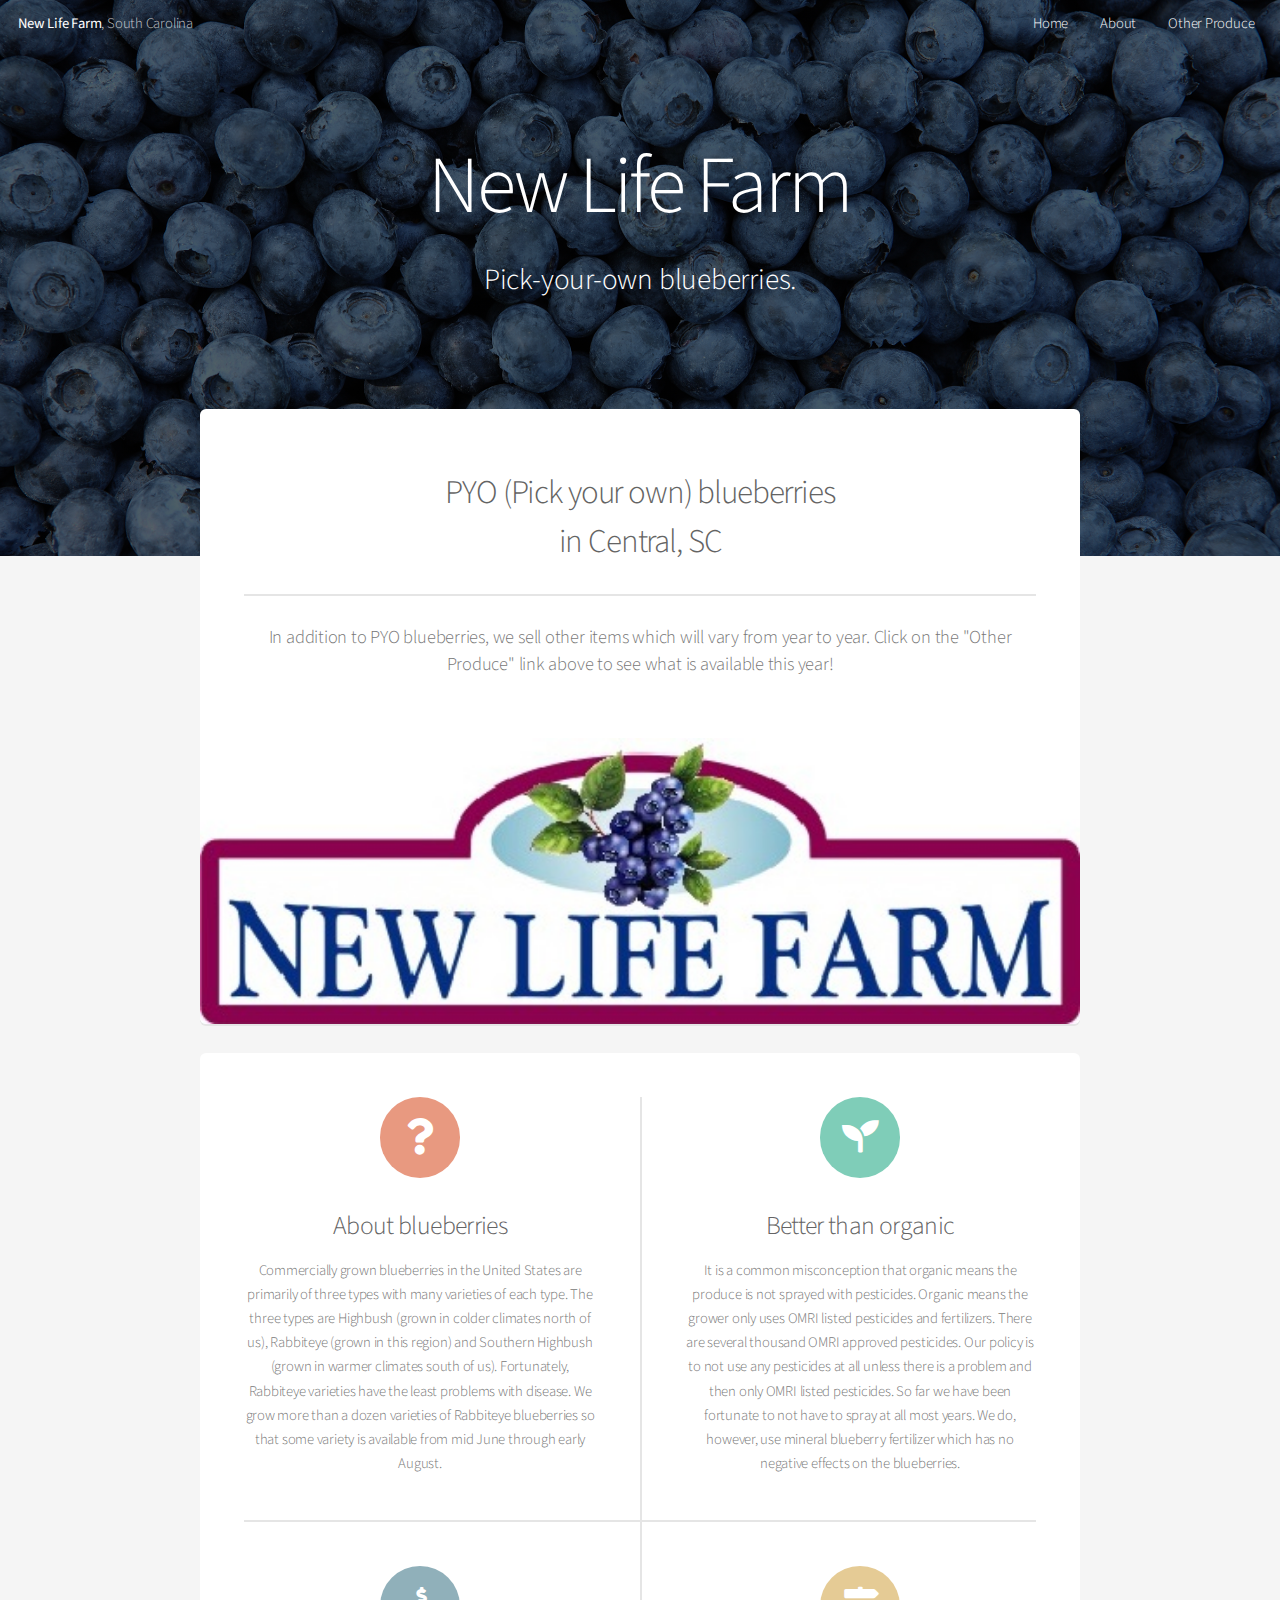
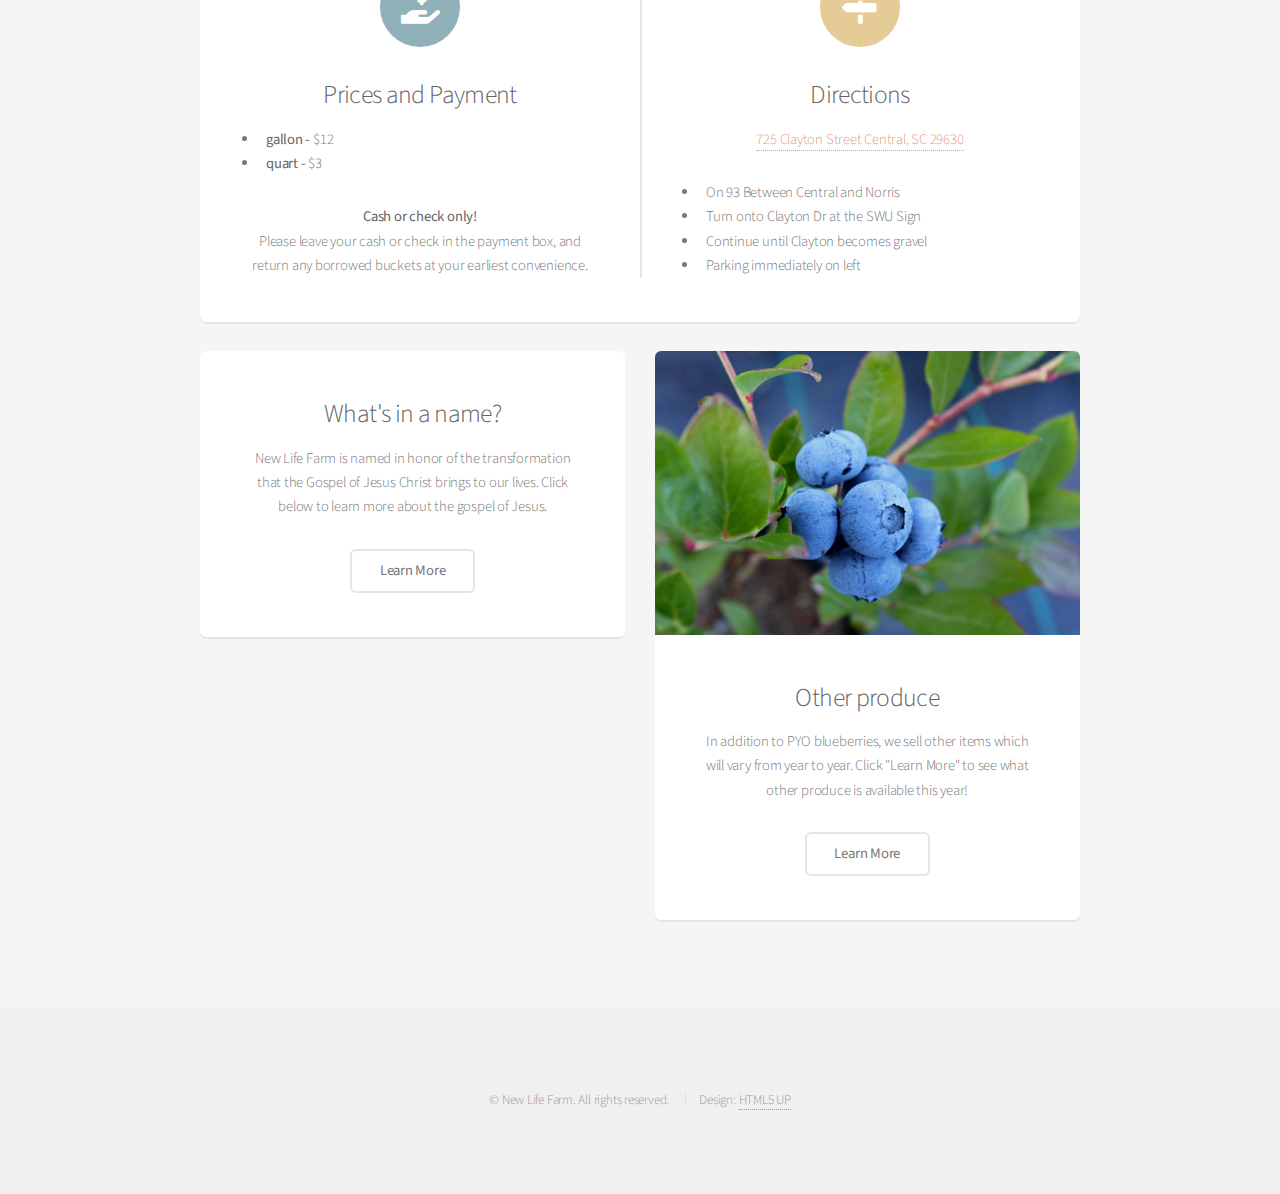
==== commit 5eb664e9: "updated favicon and titles" ====
--- a/index.html
+++ b/index.html
@@ -6,6 +6,8 @@
     <meta charset="utf-8" />
     <meta name="viewport" content="width=device-width, initial-scale=1, user-scalable=no" />
     <link rel="stylesheet" href="assets/css/main.css" />
+    <link rel="icon" type="image/png" href="images/blueberry.png" />
+
 </head>
 
 <body class="landing is-preload">
--- a/assets/css/main.css
+++ b/assets/css/main.css
@@ -3411,7 +3411,7 @@
 			}
 
 				#banner h2 {
-					font-size: 3.5em;
+					font-size: 5.5em;
 				}
 
 	}
@@ -3746,7 +3746,7 @@
 			}
 
 				#banner h2 {
-					font-size: 2.25em;
+					font-size: 2.9em;
 				}
 
 				#banner p {
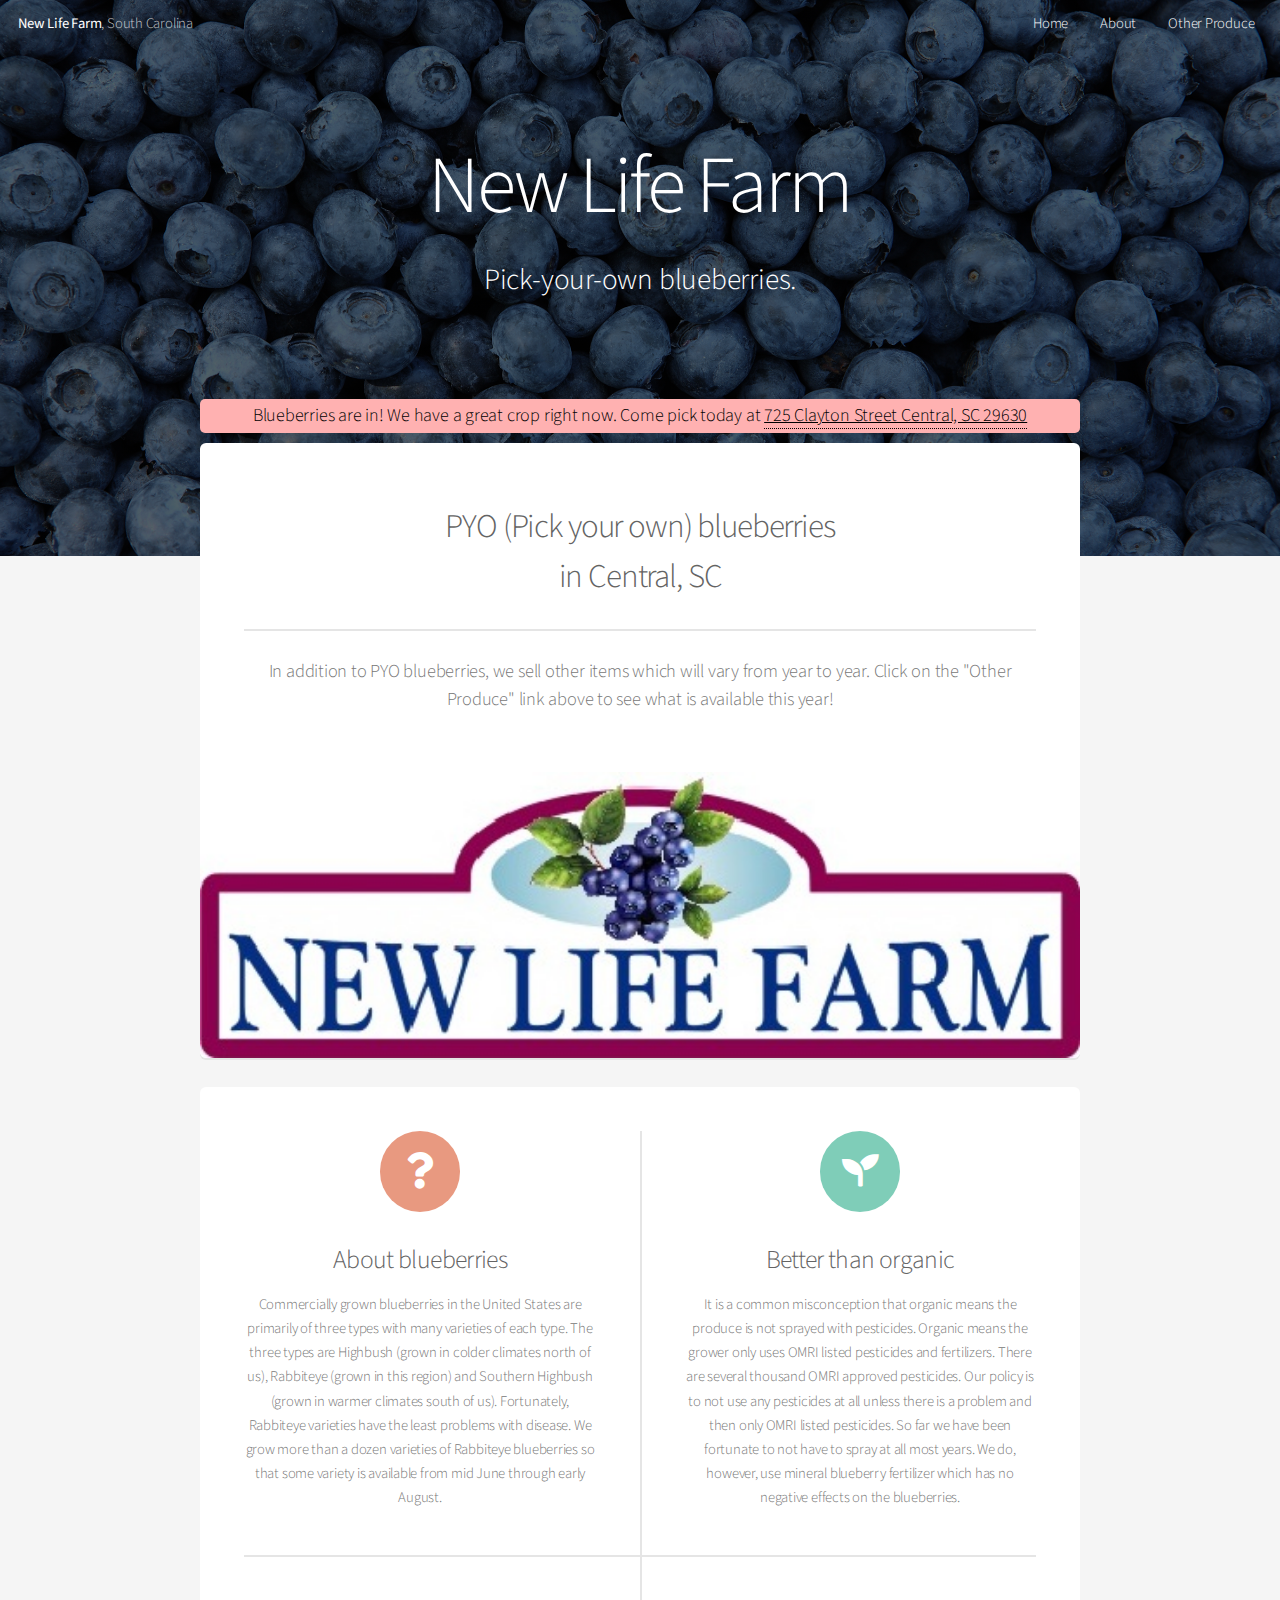
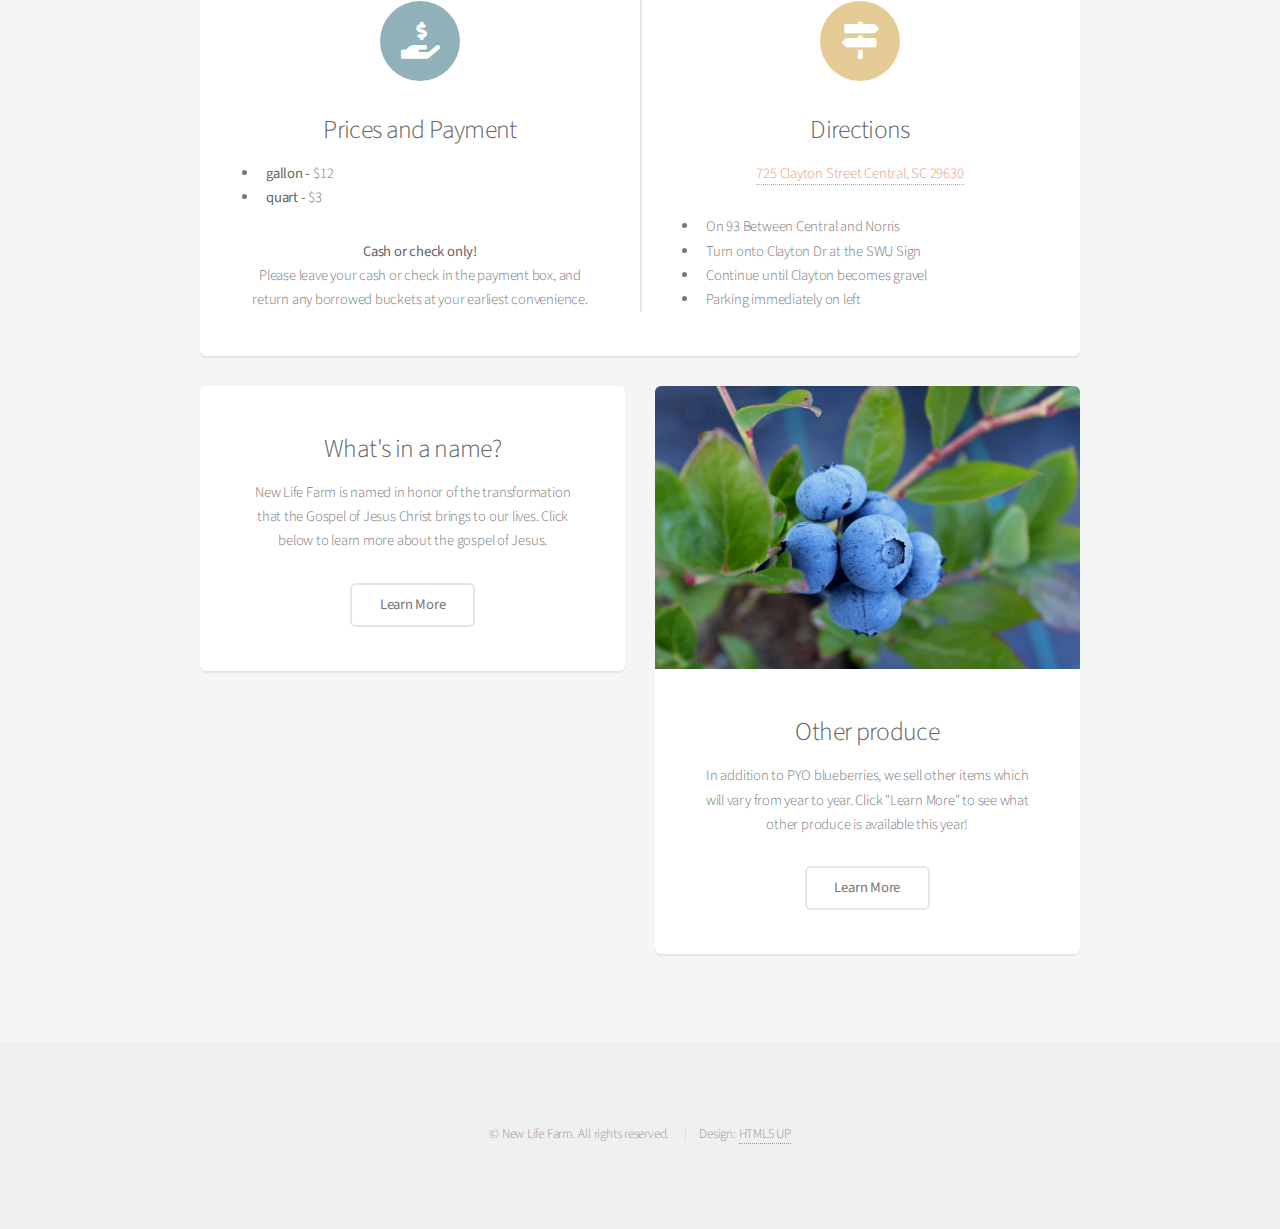
==== commit 20d6fdf4: "added message" ====
--- a/index.html
+++ b/index.html
@@ -33,7 +33,9 @@
 
         <!-- Main -->
         <section id="main" class="container">
-
+            <aside id="message">Blueberries are in! We have a great crop right now.  Come pick today at <a target="_blank"
+                href="https://www.google.com/maps/place/725+Clayton+St,+Central,+SC+29630/@34.7215102,-82.7650312,17z/data=!3m1!4b1!4m5!3m4!1s0x88585c91230744eb:0x45bf2dedd377a80!8m2!3d34.7215058!4d-82.7628372">
+                725&nbsp;Clayton&nbsp;Street&nbsp;Central,&nbsp;SC&nbsp;29630</a></aside>
             <section class="box special">
                 <header class="major">
                     <h2>PYO (Pick your own) blueberries
--- a/assets/css/main.css
+++ b/assets/css/main.css
@@ -79,6 +79,20 @@
 	}
 
 /* Basic */
+#message{
+	text-align: center;
+	background-color: rgb(255, 177, 177);
+	color:black;
+	position: relative;
+	bottom: 10px;
+	border-radius: 5px;
+	font-size: 18px;
+	padding: 5px;
+}
+#message a{
+	text-decoration: underline;
+	color:black;
+}
 
 	@-ms-viewport {
 		width: device-width;
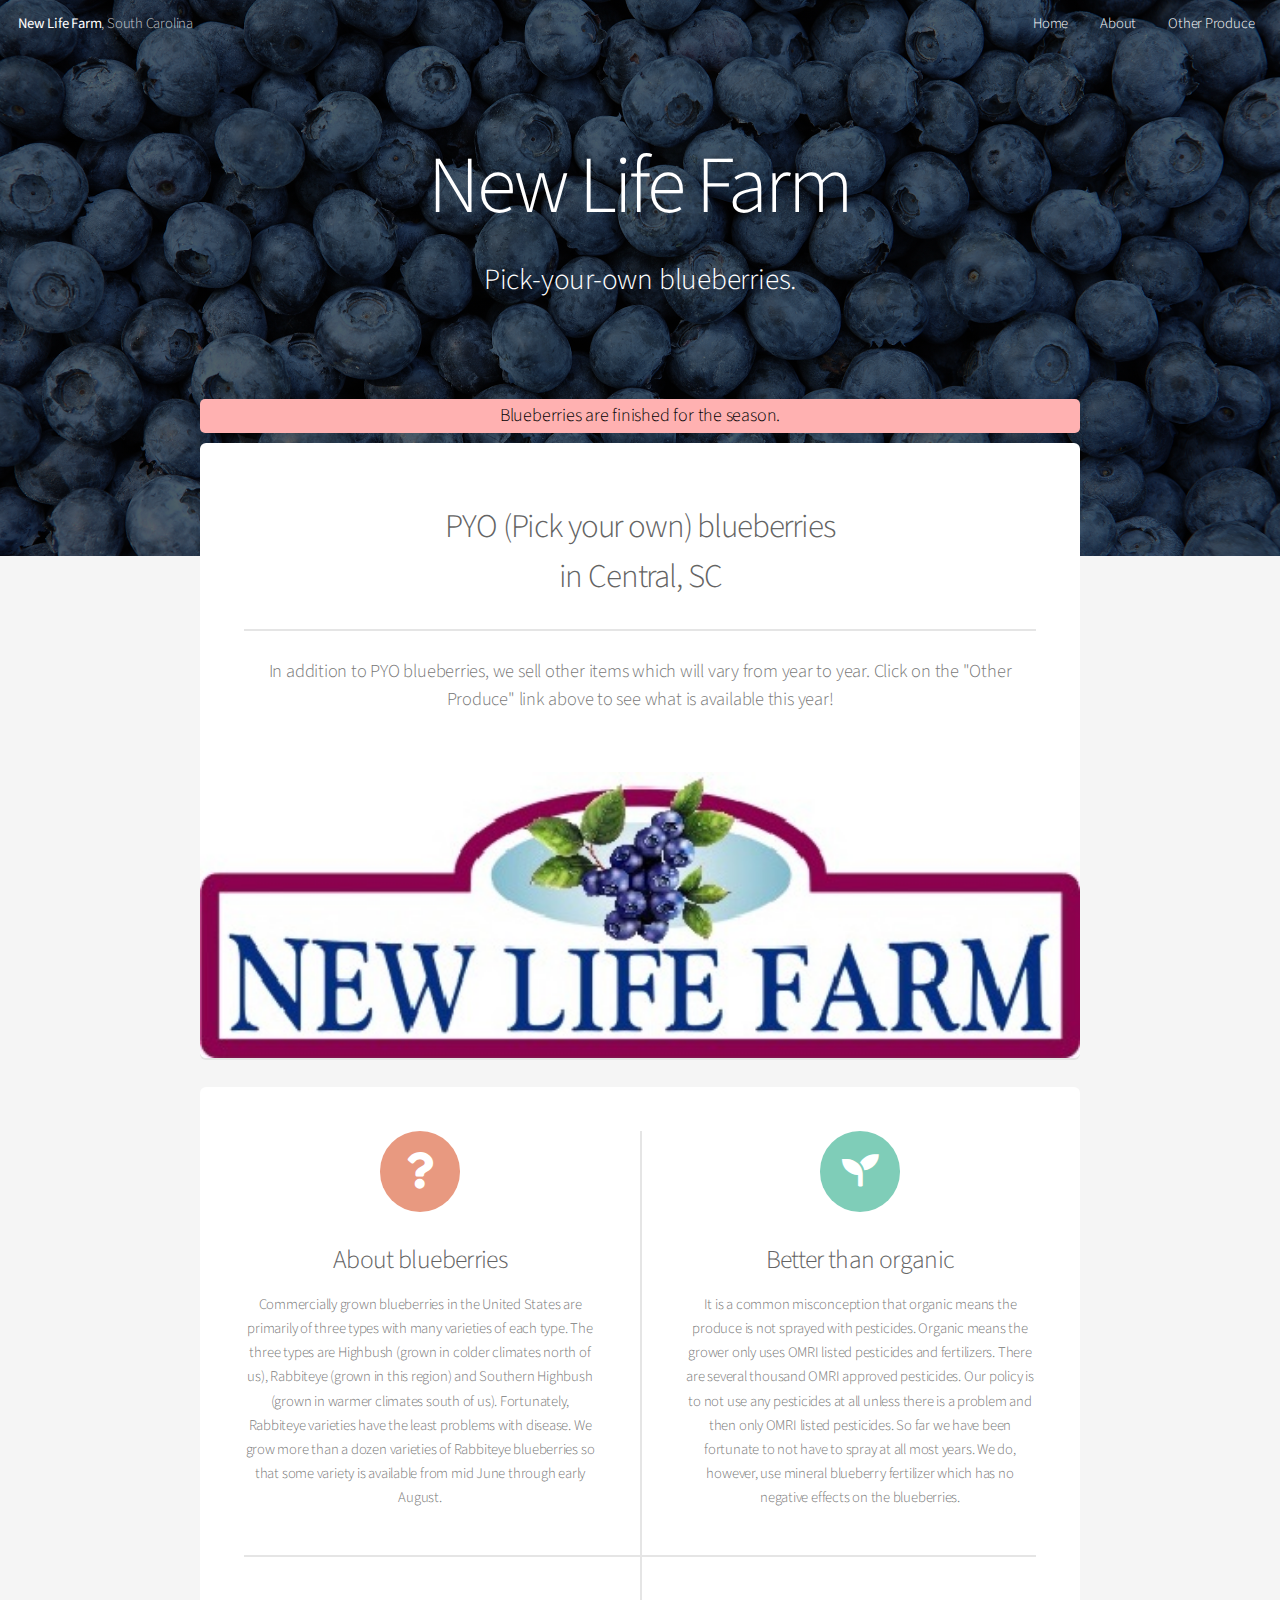
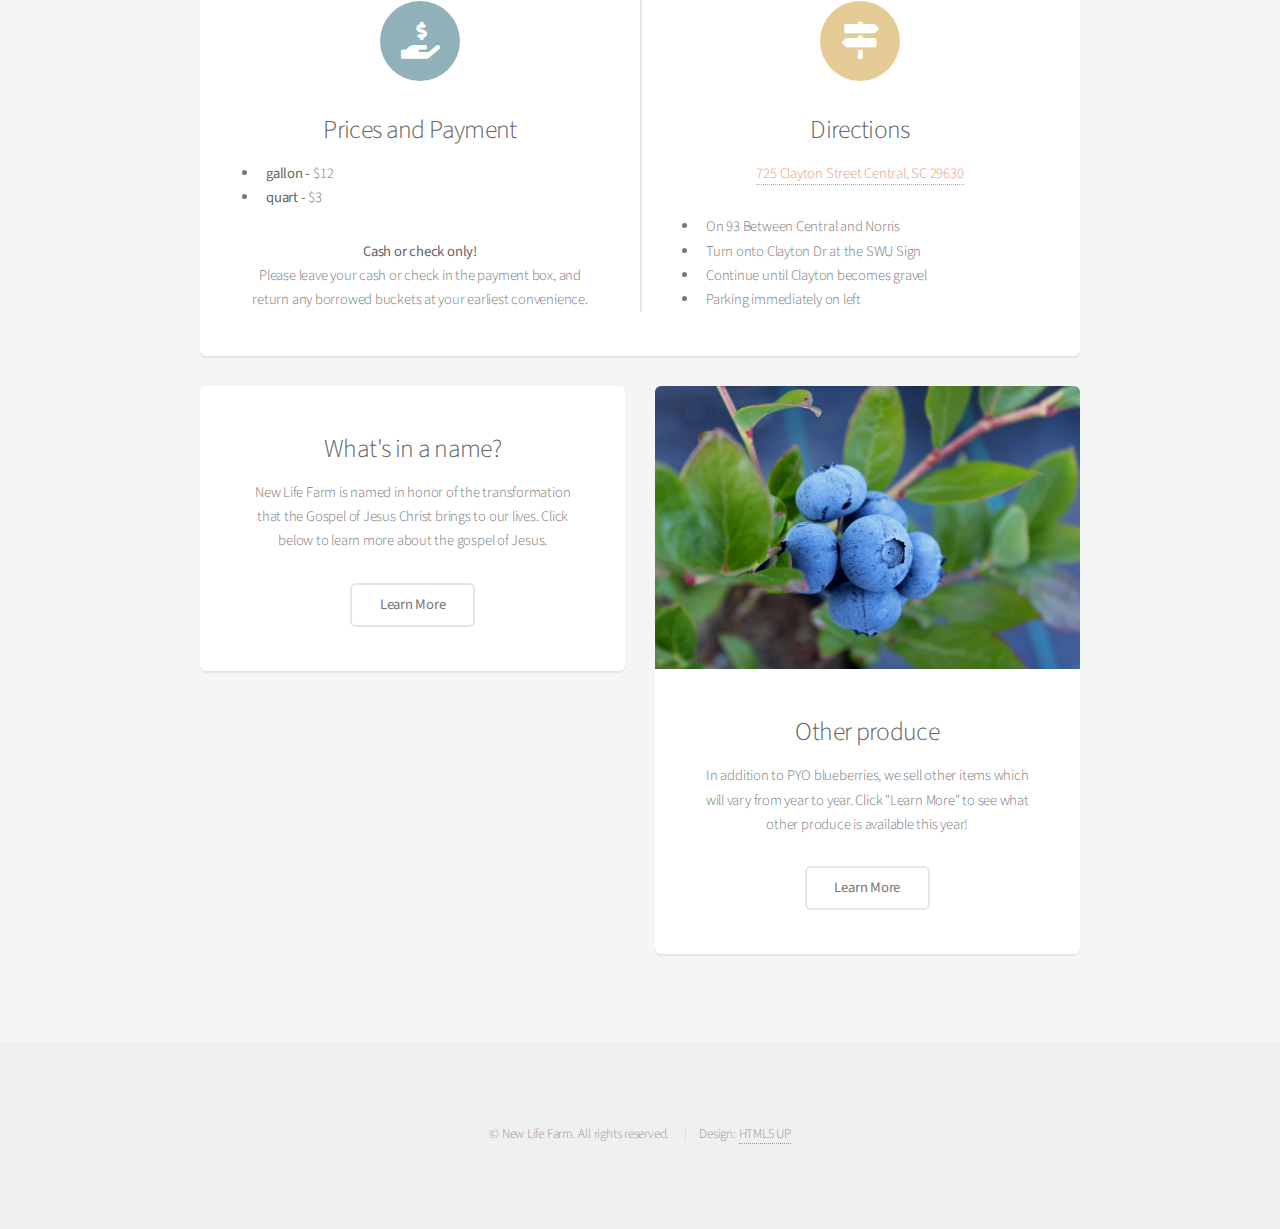
==== commit d360b83a: "updated msg" ====
--- a/index.html
+++ b/index.html
@@ -33,9 +33,7 @@
 
         <!-- Main -->
         <section id="main" class="container">
-            <aside id="message">Blueberries are in! We have a great crop right now.  Come pick today at <a target="_blank"
-                href="https://www.google.com/maps/place/725+Clayton+St,+Central,+SC+29630/@34.7215102,-82.7650312,17z/data=!3m1!4b1!4m5!3m4!1s0x88585c91230744eb:0x45bf2dedd377a80!8m2!3d34.7215058!4d-82.7628372">
-                725&nbsp;Clayton&nbsp;Street&nbsp;Central,&nbsp;SC&nbsp;29630</a></aside>
+            <aside id="message">Blueberries are finished for the season.</aside>
             <section class="box special">
                 <header class="major">
                     <h2>PYO (Pick your own) blueberries
